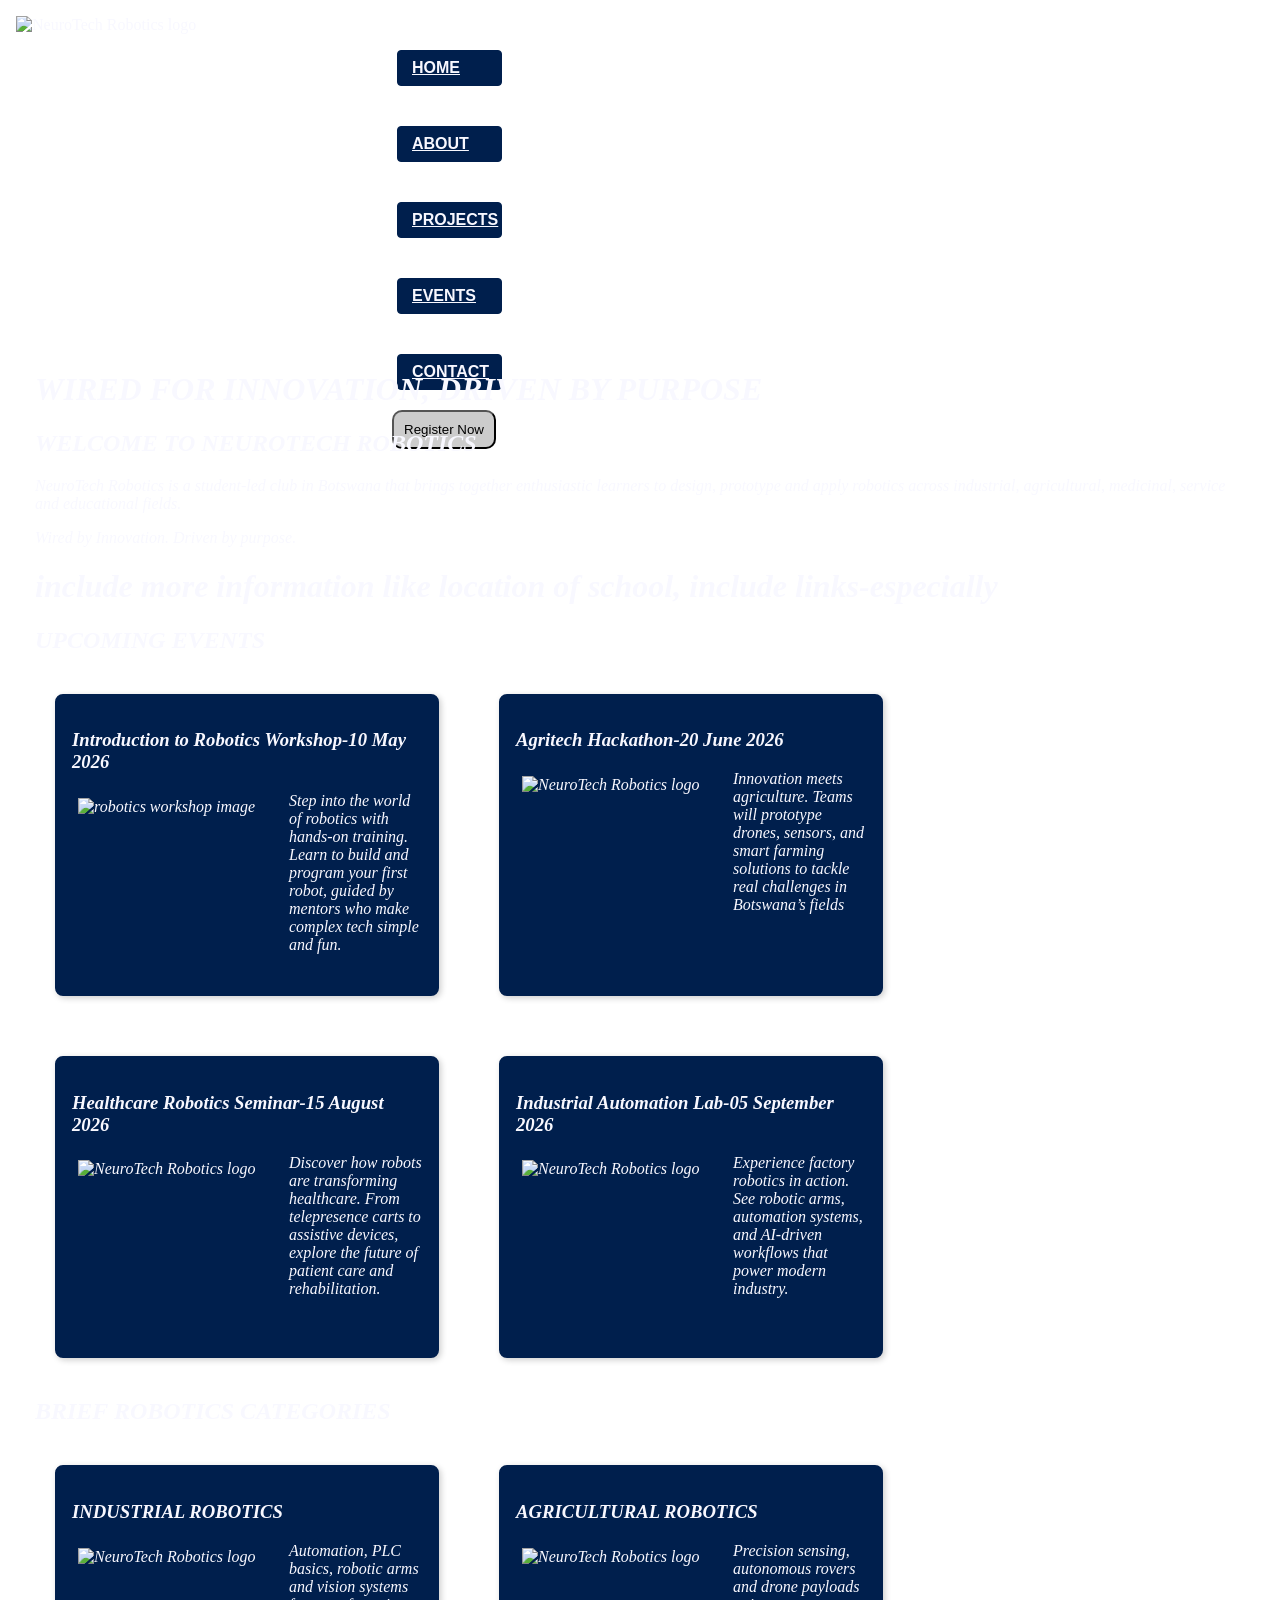
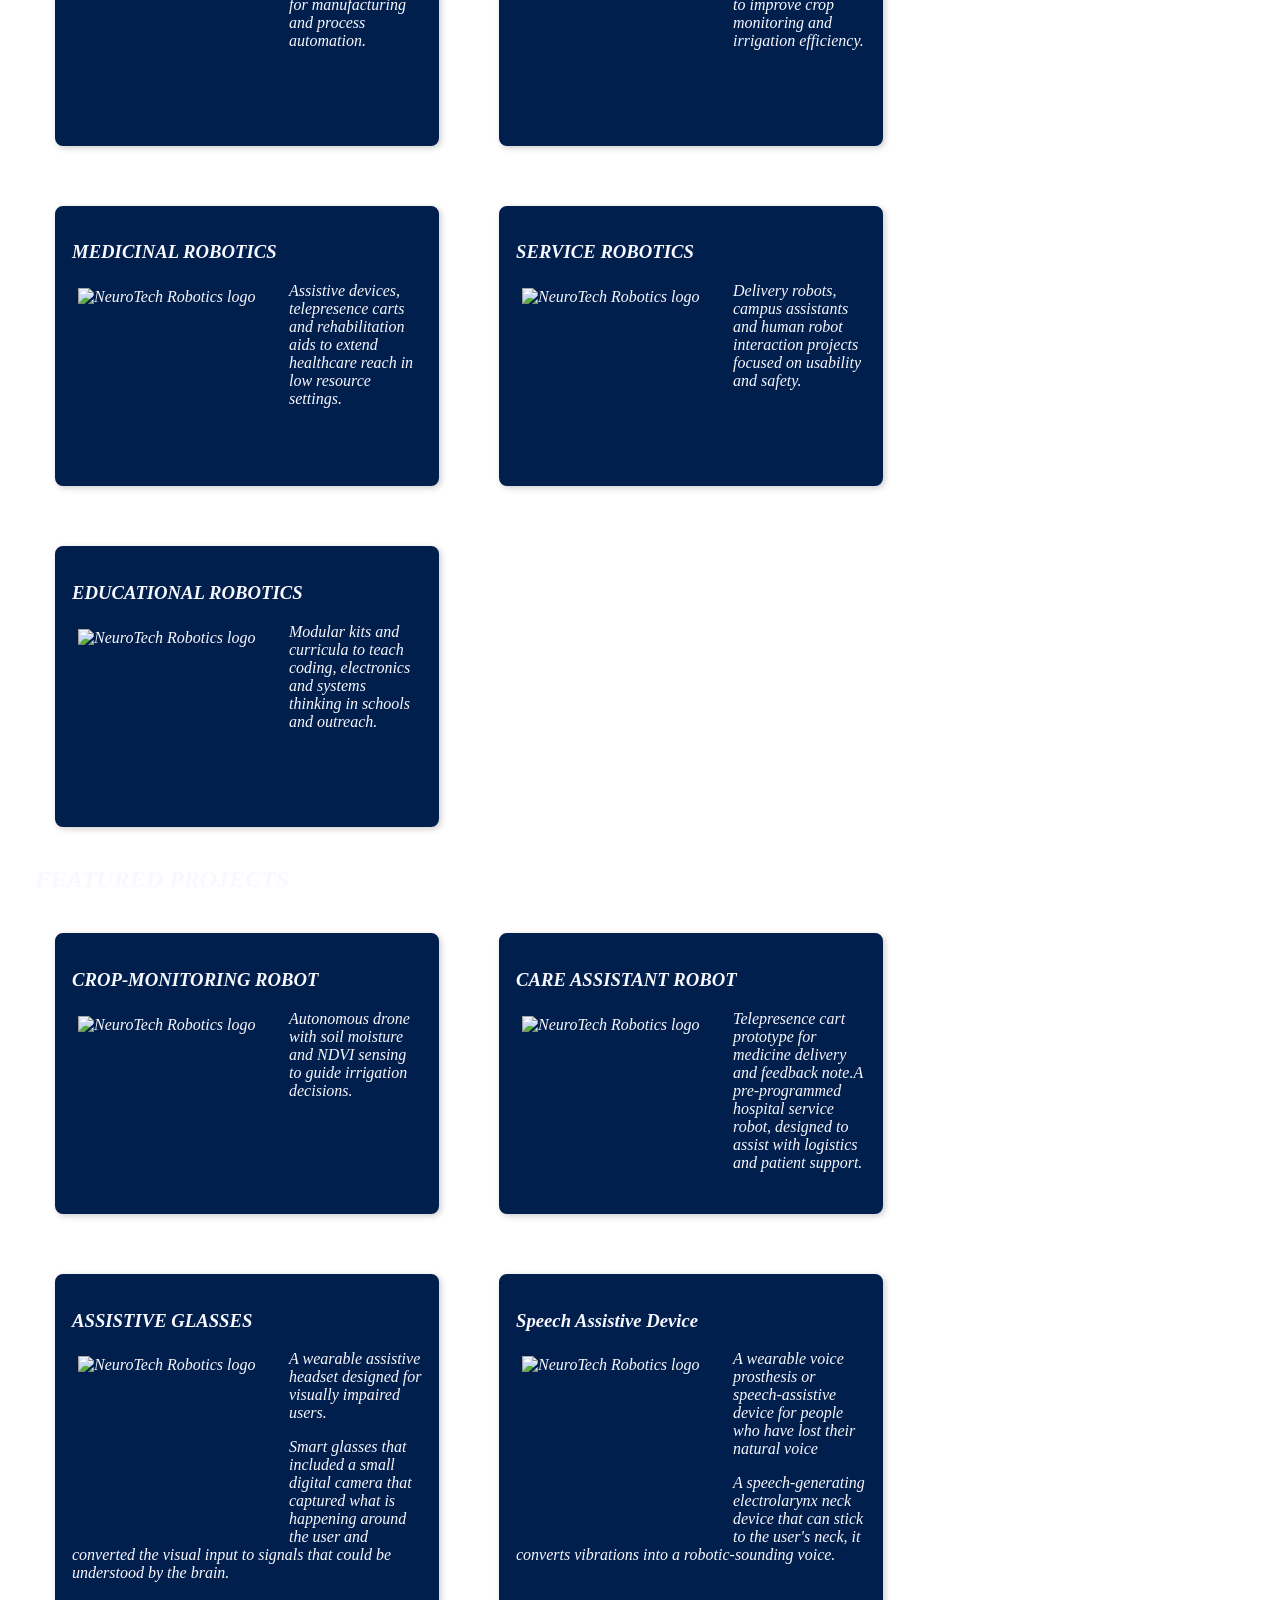
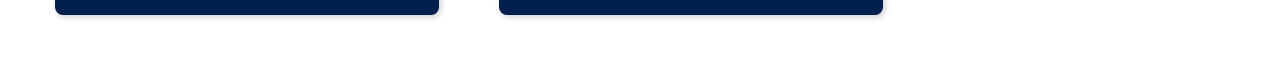
==== index.html @ c014ca83 "Update index.html" ====
<!doctype html>
<html lang="en">
<head>
  <meta charset="utf-8" />
  <meta name="viewport" content="width=device-width,initial-scale=1.0" />
  <title>NeuroTech Robotics — Home Page</title>
<style>




body{
background-image:url(4142199.jpg)  ;
margin:10px;
}
main{
padding:25px;
color:  #f8f8ff;
}
.img-in{
padding:5px;
margin:1px;
width:205px;
height:175px;
float:left;
}
.img-in1{
padding:5px;
margin:1px;
width:355px;
height:295px;
float:left;
}

.event-box {
  border: 2px solid #001f4d;       
  padding: 15px;               
  margin: 20px;                
  background-color:#001f4d;    
  border-radius: 8px;           
  box-shadow: 2px 2px 6px rgba(0,0,0,0.2); 
  width: 350px;  
color: #f8f8ff;  
             
}

 .container{
 display: flex;        
 gap: 20px;              
 flex-wrap: wrap;
color: #f8f8ff;       
}

.nav-container{
 flex: 0 0 auto;         
 width: auto;            
 padding: 6px 12px;      
 border: 1px solid #333;
 border-radius: 4px;
 background-color: #001f4d;
 box-shadow: 1px 1px 4px rgba(0,0,0,0.2);
 gap:12px;
color: #f8f8ff;
}
.nav-link{
color:  #f8f8ff;
}
.navigation-box{
  display:inline-block;
  border: 1px solid #333;       
  padding:8px 14px;               
  margin: 20px;                
  background-color: #001f4d;    
  border-radius: 4px;           
  color: #f8f8ff;
  width: 75px;
  border:1px solid #001f4d;
  border-radius:4px;
text-transform:uppercase;
font-weight:bold;
font-family:arial;

}
.navigation-box:hover{
background:#353640

}

.header-container{
height:315px;
justify-content:space-between;
align-items:flex-start;
background-color:none ;
color:#f8f8ff;
width:310px;
}
.register-btn{
text-item:right;
background-color:#ccc;
margin-left:15px;
border-radius:10px;
padding:10px;
witdth:90px;
}

</style>

</head>
<body>
  
<header>
 <div class="header-container">

<img class="img-in1" src="C:\Users\WINDOWS 11 PRO\OneDrive\Documents\assignment\BCO.03f7e8b6-4741-4c21-8ac9-8d787a278490.png" alt="NeuroTech Robotics logo"/>


    <nav class="navbar navbar-expand-lg navbar-dark bg-dark">
        <div class="container">
                <span class="navbar-toggler-icon"></span>
            </button>
            <div class="collapse navbar-collapse" id="navbarNav">
             <nav class="navigation-box">
                   
                        <a class="nav-link" href="index.html">Home</a>
             </nav><nav class="navigation-box">
                
                       <a class="nav-link" href="aboutUs.html">About</a>
             </nav><nav class="navigation-box">
                    
                        <a class="nav-link" href="projects.html">Projects</a>
                    
             </nav><nav class="navigation-box">
		
                        <a class="nav-link" href="events.html">Events</a>
             </nav><nav class="navigation-box">
<a class="nav-link" href="contact.html">Contact</a>
</nav>
                   
			
                        
                    <button class="register-btn" id="openRegister">Register Now</button>
                
            </div>
        </div>
</div>
    </nav>

</header>
    
       
   

  <main>

 
<h1><i>WIRED FOR INNOVATION, DRIVEN BY PURPOSE<i></h1>
      <h2>WELCOME TO NEUROTECH ROBOTICS</h2>
      <p>NeuroTech Robotics is a student‑led club in Botswana that brings together enthusiastic learners to design, prototype and apply robotics across industrial, agricultural, medicinal, service and educational fields.</p>
      <div class="tagline">Wired by Innovation. Driven by purpose.<h1>include more information like location of school, include links-especially</h1></div>

    </section>
<section>
<h2>UPCOMING EVENTS</h2>
<article class="container">
<article class="event-box">
        <h3>Introduction to Robotics Workshop-10 May 2026</h3>
<img class="img-in" src="C:\Users\WINDOWS 11 PRO\OneDrive\Documents\assignment\hands on.png" alt="robotics workshop image"style="float:left;">
    
        <p>Step into the world of robotics with hands‑on training. Learn to build and program your first robot, guided by mentors who make complex tech simple and fun.</p>
    
      </article>

<article class="event-box">
        <h3>Agritech Hackathon-20 June 2026</h3>

<img class="img-in" src="C:\Users\WINDOWS 11 PRO\OneDrive\Documents\assignment\download.webp" alt="NeuroTech Robotics logo"style="float:left;">

        <p>Innovation meets agriculture. Teams will prototype drones, sensors, and smart farming solutions to tackle real challenges in Botswana’s fields
</p>
      </article>

<article class="event-box">
<h3>Healthcare Robotics Seminar-15 August 2026</h3>

<img class="img-in" src="C:\Users\WINDOWS 11 PRO\OneDrive\Documents\assignment\download (1).webp" alt="NeuroTech Robotics logo"style="float:left;">
       
               <p>Discover how robots are transforming healthcare. From telepresence carts to assistive devices, explore the future of patient care and rehabilitation.
</p>
      </article>

      <article class="event-box">
        <h3>Industrial Automation Lab-05 September 2026</h3>

<img class="img-in" src="C:\Users\WINDOWS 11 PRO\OneDrive\Documents\assignment\industrial.webp" alt="NeuroTech Robotics logo"style="float:left;">

        <p>Experience factory robotics in action. See robotic arms, automation systems, and AI‑driven workflows that power modern industry.

</p>
      </article>
</article>
    </div>

</section>


<section>


<h2>BRIEF ROBOTICS CATEGORIES</h2>
<div class="container">
<div class="event-box">
<h3>INDUSTRIAL ROBOTICS</h3>
<img class="img-in" src="C:\Users\WINDOWS 11 PRO\OneDrive\Documents\assignment\industrial2.webp" alt="NeuroTech Robotics logo"style="float:left;">

<p>Automation, PLC basics, robotic arms and vision systems for manufacturing and process automation.</p>
</div>

<div class="event-box">
<h3>AGRICULTURAL ROBOTICS</h3>
<img class="img-in" src="C:\Users\WINDOWS 11 PRO\OneDrive\Documents\assignment\agric.webp" alt="NeuroTech Robotics logo"style="float:left;">

<p>Precision sensing, autonomous rovers and drone payloads to improve crop monitoring and irrigation efficiency.</p>
</div>

<div class="event-box">
<h3>MEDICINAL ROBOTICS</h3>
<img class="img-in" src="C:\Users\WINDOWS 11 PRO\OneDrive\Documents\assignment\medicinal.webp" alt="NeuroTech Robotics logo"/>

<p>Assistive devices, telepresence carts and rehabilitation aids to extend healthcare reach in low resource settings.</p>
</div>

<div class="event-box">
<h3>SERVICE ROBOTICS</h3>
<img class="img-in" src="C:\Users\WINDOWS 11 PRO\OneDrive\Documents\assignment\R.jpg" alt="NeuroTech Robotics logo"/>

<p>Delivery robots, campus assistants and human robot interaction projects focused on usability and safety.</p>
</div>

<div class="event-box">
<h3>EDUCATIONAL ROBOTICS</h3>
<img class="img-in" src="C:\Users\WINDOWS 11 PRO\OneDrive\Documents\assignment\education.webp" alt="NeuroTech Robotics logo"/>

<p>Modular kits and curricula to teach coding, electronics and systems thinking in schools and outreach.</p>
</div>
</div>
</section>

<section>
<h2>FEATURED PROJECTS</h2>
<div class="container">

<div class="event-box">
<h3>CROP-MONITORING ROBOT</h3>
<img class="img-in" src="C:\Users\WINDOWS 11 PRO\OneDrive\Documents\assignment\OIP.webp" alt="NeuroTech Robotics logo"/>

<p>Autonomous drone with soil moisture and NDVI sensing to guide irrigation decisions.</p>

</div>


<div class="event-box">
<h3>CARE ASSISTANT ROBOT</h3>
<img class="img-in" src="C:\Users\WINDOWS 11 PRO\OneDrive\Documents\assignment\health.png" alt="NeuroTech Robotics logo"/>

<p>Telepresence cart prototype for medicine delivery and feedback note.A pre-programmed hospital service robot, designed to assist with logistics and patient support. </p>

</div>


<div class="event-box">
<h3>ASSISTIVE GLASSES</h3>
<img class="img-in" src="C:\Users\WINDOWS 11 PRO\OneDrive\Documents\assignment\Screenshot 2026-04-17 170017.png" alt="NeuroTech Robotics logo"/>

<p>A wearable assistive headset designed for visually impaired users.</p>

<p>Smart glasses that included a small digital camera that captured what is happening around the user and converted the visual input to signals that could be understood by the brain. </p>
</div>


<div class="event-box">
<h3>Speech Assistive Device</h3>
<img class="img-in" src="C:\Users\WINDOWS 11 PRO\OneDrive\Documents\assignment\Screenshot 2026-04-17 170007.png" alt="NeuroTech Robotics logo"/>

<p> A wearable voice prosthesis or speech‑assistive device for people who have lost their natural voice</p>

<p>A speech-generating electrolarynx neck device that can stick to the user's neck, it converts vibrations into a robotic-sounding voice.</p>
</div>
</div>


</section>


</body>
</html>
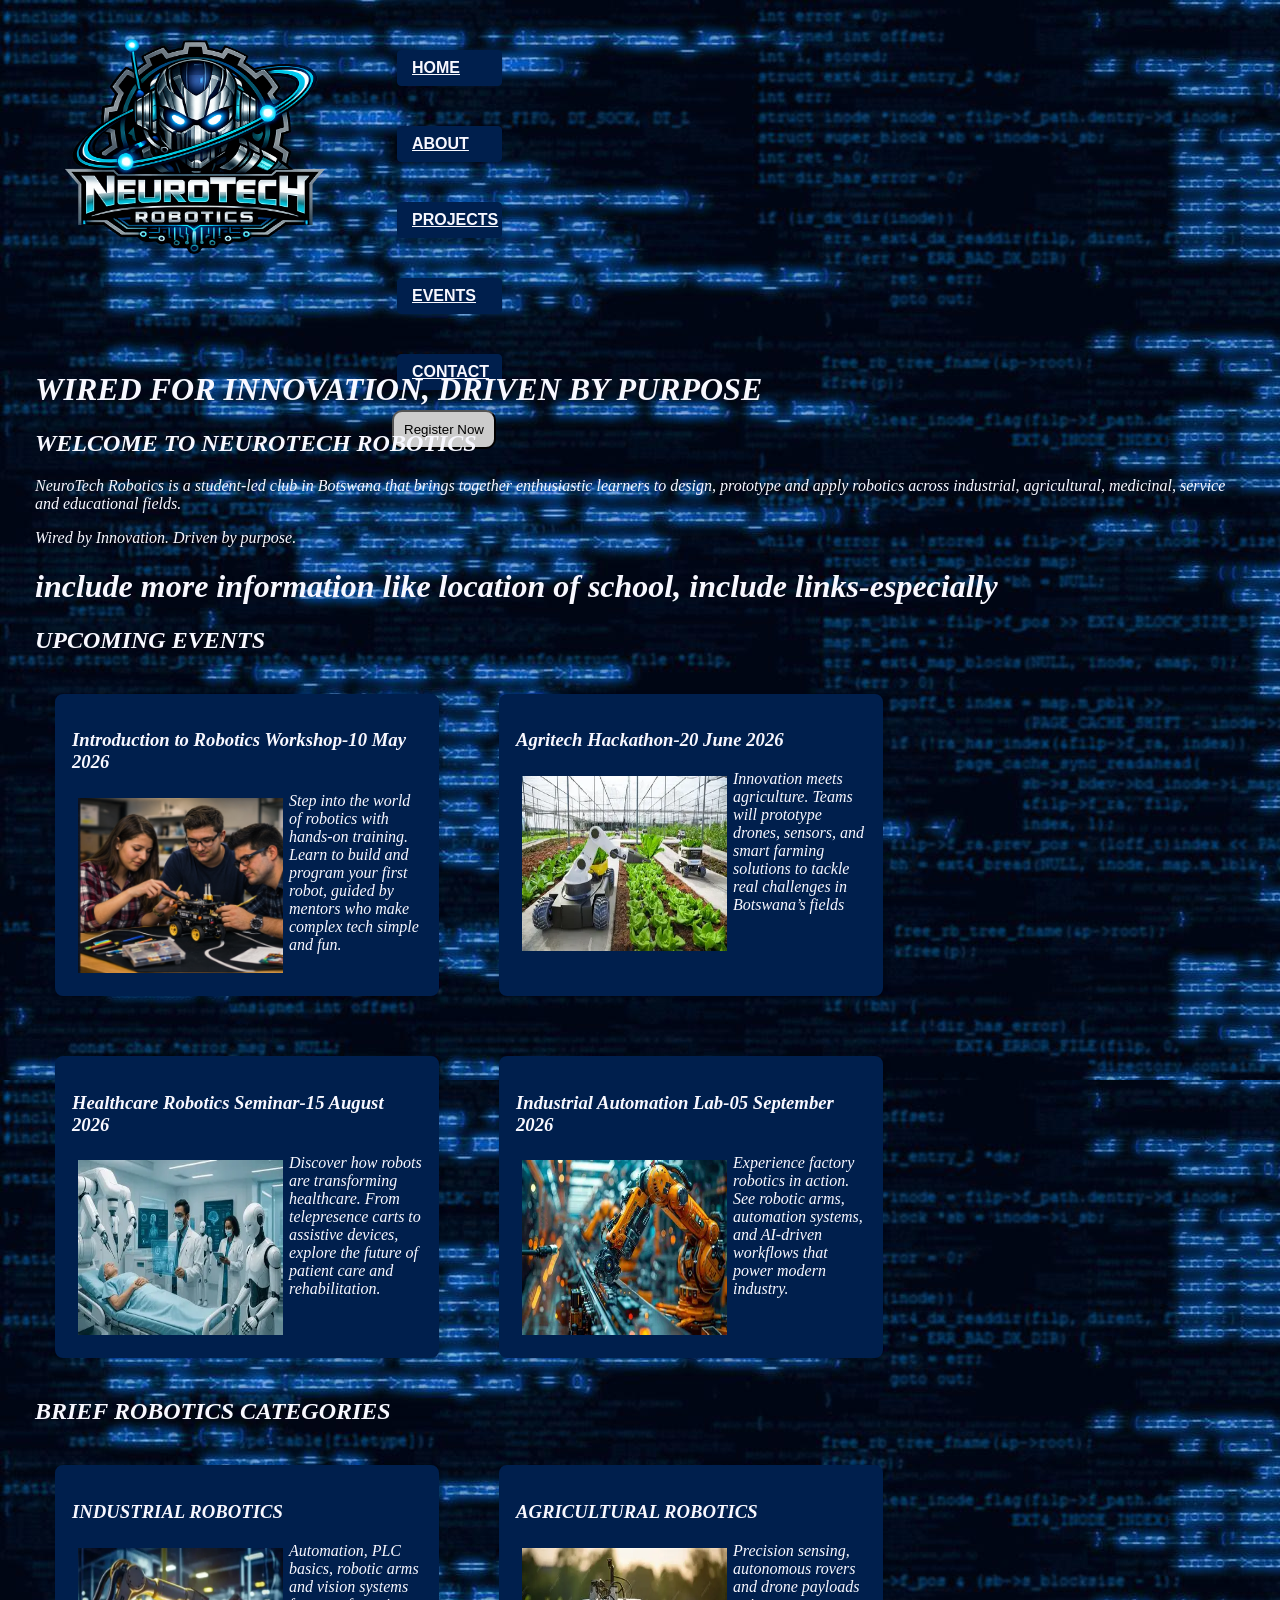
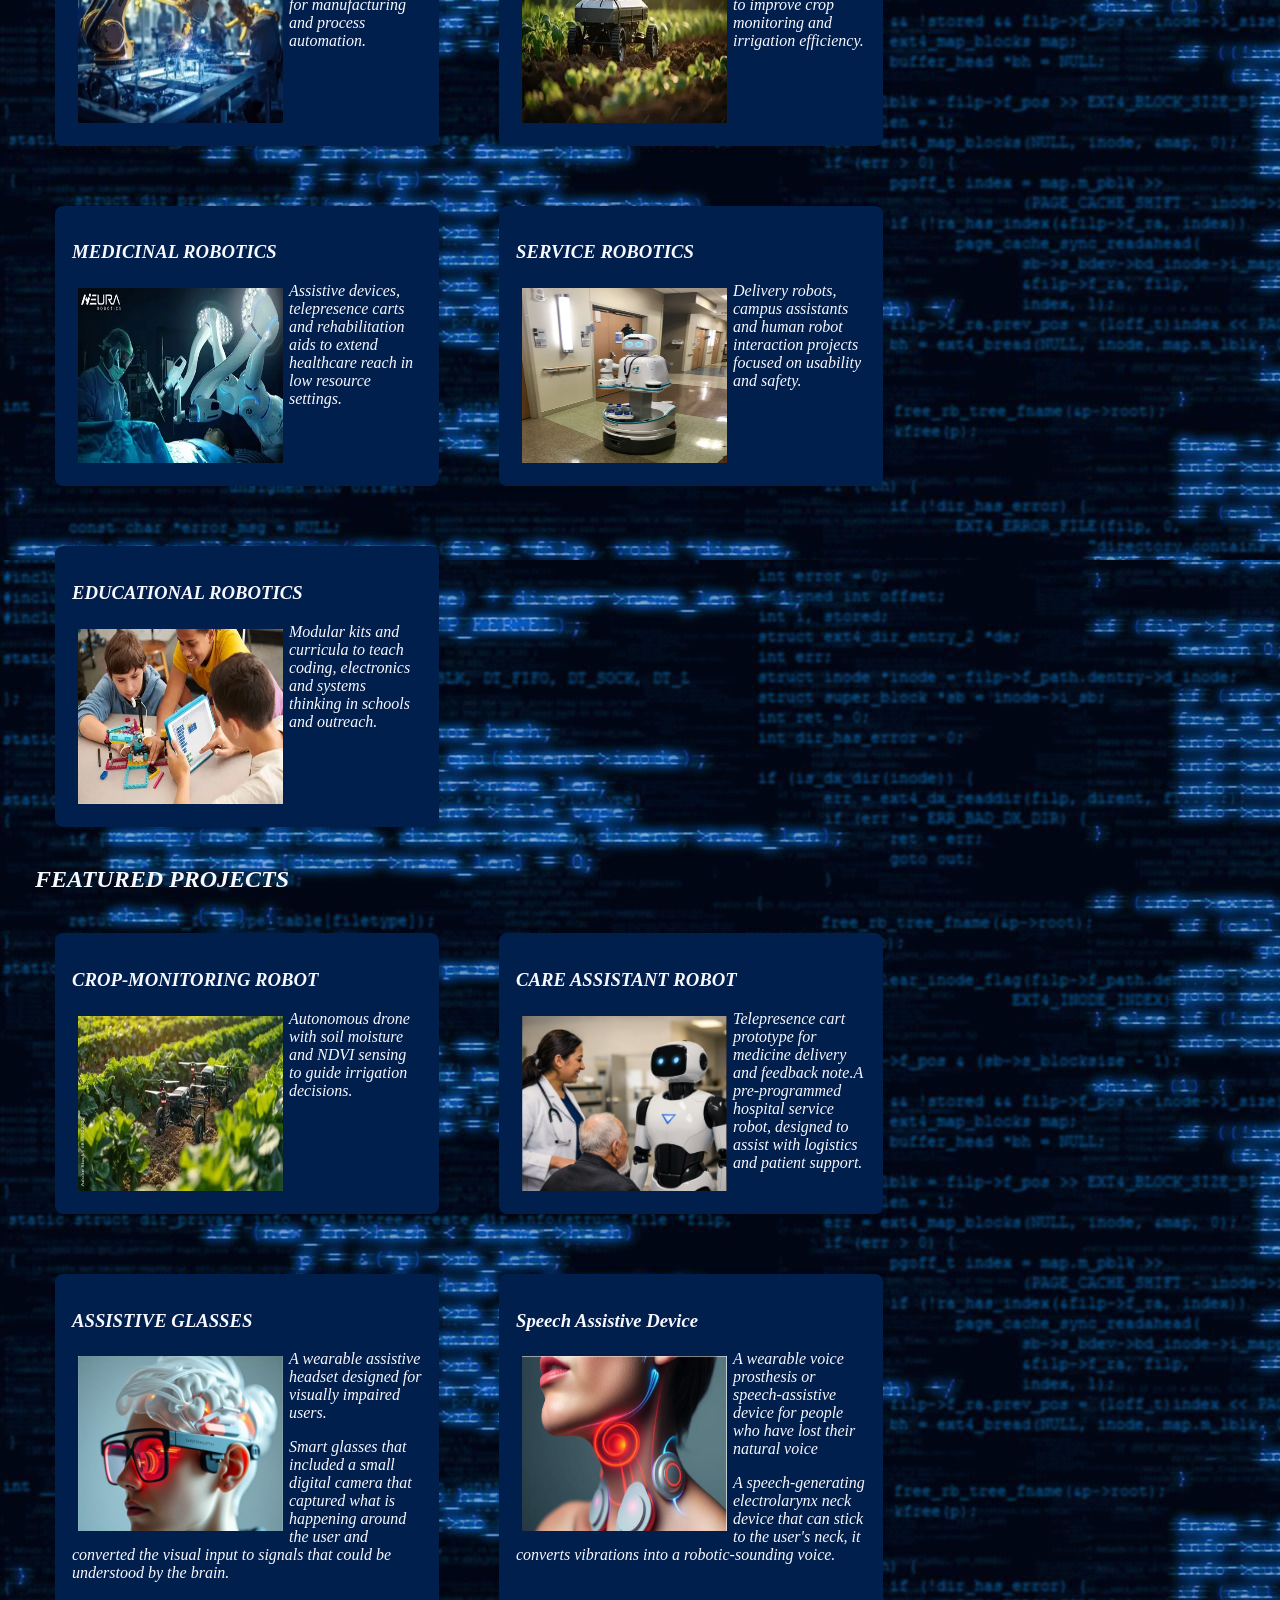
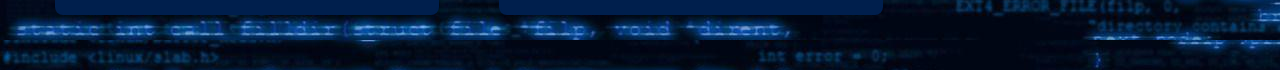
==== commit 7c6845cd: "Update index.html" ====
--- a/index.html
+++ b/index.html
@@ -111,7 +111,7 @@
 <header>
  <div class="header-container">
 
-<img class="img-in1" src="C:\Users\WINDOWS 11 PRO\OneDrive\Documents\assignment\BCO.03f7e8b6-4741-4c21-8ac9-8d787a278490.png" alt="NeuroTech Robotics logo"/>
+<img class="img-in1" src="BCO.03f7e8b6-4741-4c21-8ac9-8d787a278490.png" alt="NeuroTech Robotics logo"/>
 
 
     <nav class="navbar navbar-expand-lg navbar-dark bg-dark">
@@ -164,7 +164,7 @@
 <article class="container">
 <article class="event-box">
         <h3>Introduction to Robotics Workshop-10 May 2026</h3>
-<img class="img-in" src="C:\Users\WINDOWS 11 PRO\OneDrive\Documents\assignment\hands on.png" alt="robotics workshop image"style="float:left;">
+<img class="img-in" src="hands on.png" alt="robotics workshop image"style="float:left;">
     
         <p>Step into the world of robotics with hands‑on training. Learn to build and program your first robot, guided by mentors who make complex tech simple and fun.</p>
     
@@ -173,7 +173,7 @@
 <article class="event-box">
         <h3>Agritech Hackathon-20 June 2026</h3>
 
-<img class="img-in" src="C:\Users\WINDOWS 11 PRO\OneDrive\Documents\assignment\download.webp" alt="NeuroTech Robotics logo"style="float:left;">
+<img class="img-in" src="download.webp" alt="NeuroTech Robotics logo"style="float:left;">
 
         <p>Innovation meets agriculture. Teams will prototype drones, sensors, and smart farming solutions to tackle real challenges in Botswana’s fields
 </p>
@@ -182,7 +182,7 @@
 <article class="event-box">
 <h3>Healthcare Robotics Seminar-15 August 2026</h3>
 
-<img class="img-in" src="C:\Users\WINDOWS 11 PRO\OneDrive\Documents\assignment\download (1).webp" alt="NeuroTech Robotics logo"style="float:left;">
+<img class="img-in" src="download (1).webp" alt="Healthcare Robotics Seminar logo"style="float:left;">
        
                <p>Discover how robots are transforming healthcare. From telepresence carts to assistive devices, explore the future of patient care and rehabilitation.
 </p>
@@ -191,7 +191,7 @@
       <article class="event-box">
         <h3>Industrial Automation Lab-05 September 2026</h3>
 
-<img class="img-in" src="C:\Users\WINDOWS 11 PRO\OneDrive\Documents\assignment\industrial.webp" alt="NeuroTech Robotics logo"style="float:left;">
+<img class="img-in" src="industrial.webp" alt=">Industrial Automation Lab logo"style="float:left;">
 
         <p>Experience factory robotics in action. See robotic arms, automation systems, and AI‑driven workflows that power modern industry.
 
@@ -210,35 +210,35 @@
 <div class="container">
 <div class="event-box">
 <h3>INDUSTRIAL ROBOTICS</h3>
-<img class="img-in" src="C:\Users\WINDOWS 11 PRO\OneDrive\Documents\assignment\industrial2.webp" alt="NeuroTech Robotics logo"style="float:left;">
+<img class="img-in" src="industrial2.webp" alt="Industrial Robotics logo"style="float:left;">
 
 <p>Automation, PLC basics, robotic arms and vision systems for manufacturing and process automation.</p>
 </div>
 
 <div class="event-box">
 <h3>AGRICULTURAL ROBOTICS</h3>
-<img class="img-in" src="C:\Users\WINDOWS 11 PRO\OneDrive\Documents\assignment\agric.webp" alt="NeuroTech Robotics logo"style="float:left;">
+<img class="img-in" src="agric.webp" alt="Agricultural Robotics logo"style="float:left;">
 
 <p>Precision sensing, autonomous rovers and drone payloads to improve crop monitoring and irrigation efficiency.</p>
 </div>
 
 <div class="event-box">
 <h3>MEDICINAL ROBOTICS</h3>
-<img class="img-in" src="C:\Users\WINDOWS 11 PRO\OneDrive\Documents\assignment\medicinal.webp" alt="NeuroTech Robotics logo"/>
+<img class="img-in" src="medicinal.webp" alt="MEDICINAL Robotics logo"/>
 
 <p>Assistive devices, telepresence carts and rehabilitation aids to extend healthcare reach in low resource settings.</p>
 </div>
 
 <div class="event-box">
 <h3>SERVICE ROBOTICS</h3>
-<img class="img-in" src="C:\Users\WINDOWS 11 PRO\OneDrive\Documents\assignment\R.jpg" alt="NeuroTech Robotics logo"/>
+<img class="img-in" src="R.jpg" alt="Service Robotics logo"/>
 
 <p>Delivery robots, campus assistants and human robot interaction projects focused on usability and safety.</p>
 </div>
 
 <div class="event-box">
 <h3>EDUCATIONAL ROBOTICS</h3>
-<img class="img-in" src="C:\Users\WINDOWS 11 PRO\OneDrive\Documents\assignment\education.webp" alt="NeuroTech Robotics logo"/>
+<img class="img-in" src="education.webp" alt="EDUCATIONAL Robotics logo"/>
 
 <p>Modular kits and curricula to teach coding, electronics and systems thinking in schools and outreach.</p>
 </div>
@@ -251,7 +251,7 @@
 
 <div class="event-box">
 <h3>CROP-MONITORING ROBOT</h3>
-<img class="img-in" src="C:\Users\WINDOWS 11 PRO\OneDrive\Documents\assignment\OIP.webp" alt="NeuroTech Robotics logo"/>
+<img class="img-in" src="OIP.webp" alt="CROP-MONITORING Robot logo"/>
 
 <p>Autonomous drone with soil moisture and NDVI sensing to guide irrigation decisions.</p>
 
@@ -260,7 +260,7 @@
 
 <div class="event-box">
 <h3>CARE ASSISTANT ROBOT</h3>
-<img class="img-in" src="C:\Users\WINDOWS 11 PRO\OneDrive\Documents\assignment\health.png" alt="NeuroTech Robotics logo"/>
+<img class="img-in" src="health.png" alt="Care Assistant Robot logo"/>
 
 <p>Telepresence cart prototype for medicine delivery and feedback note.A pre-programmed hospital service robot, designed to assist with logistics and patient support. </p>
 
@@ -269,7 +269,7 @@
 
 <div class="event-box">
 <h3>ASSISTIVE GLASSES</h3>
-<img class="img-in" src="C:\Users\WINDOWS 11 PRO\OneDrive\Documents\assignment\Screenshot 2026-04-17 170017.png" alt="NeuroTech Robotics logo"/>
+<img class="img-in" src="Screenshot 2026-04-17 170017.png" alt="Assistive Robot logo"/>
 
 <p>A wearable assistive headset designed for visually impaired users.</p>
 
@@ -279,7 +279,7 @@
 
 <div class="event-box">
 <h3>Speech Assistive Device</h3>
-<img class="img-in" src="C:\Users\WINDOWS 11 PRO\OneDrive\Documents\assignment\Screenshot 2026-04-17 170007.png" alt="NeuroTech Robotics logo"/>
+<img class="img-in" src="Screenshot 2026-04-17 170007.png" alt="Assistive Robot logo"/>
 
 <p> A wearable voice prosthesis or speech‑assistive device for people who have lost their natural voice</p>
 
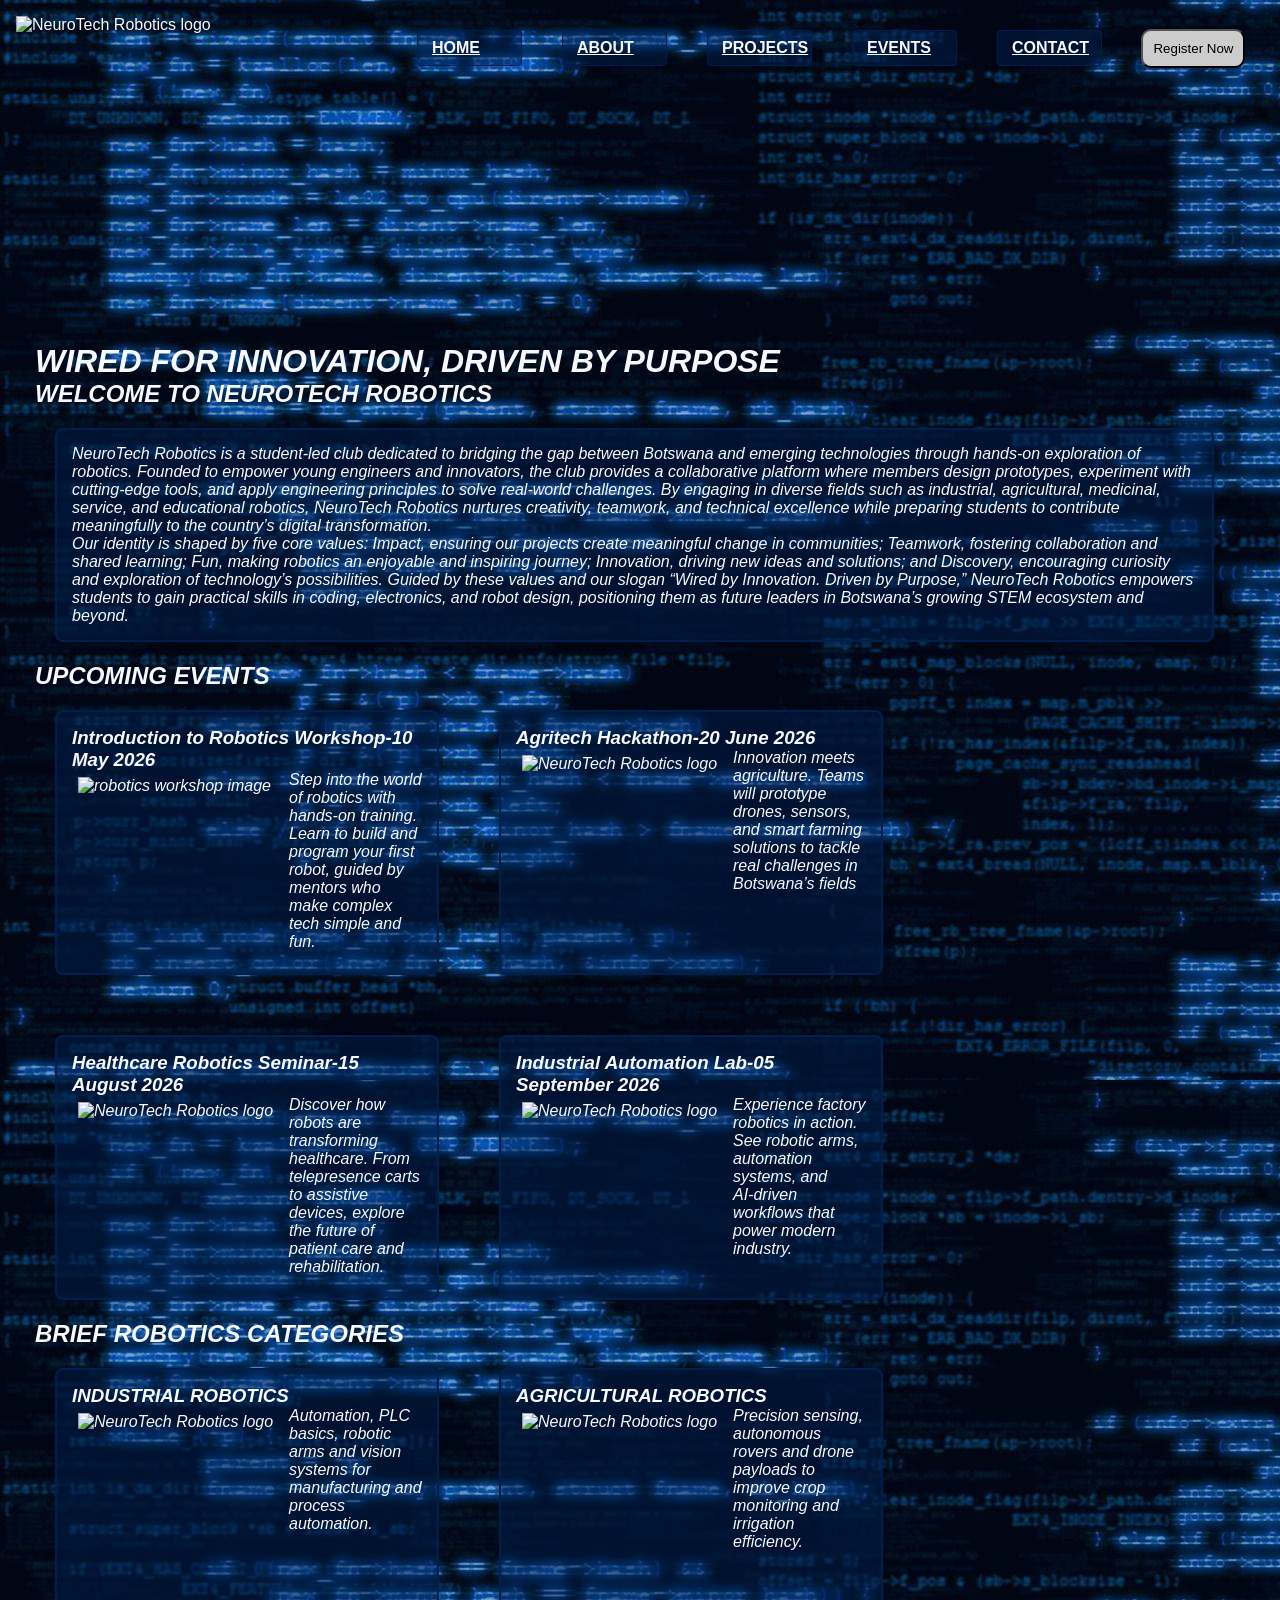
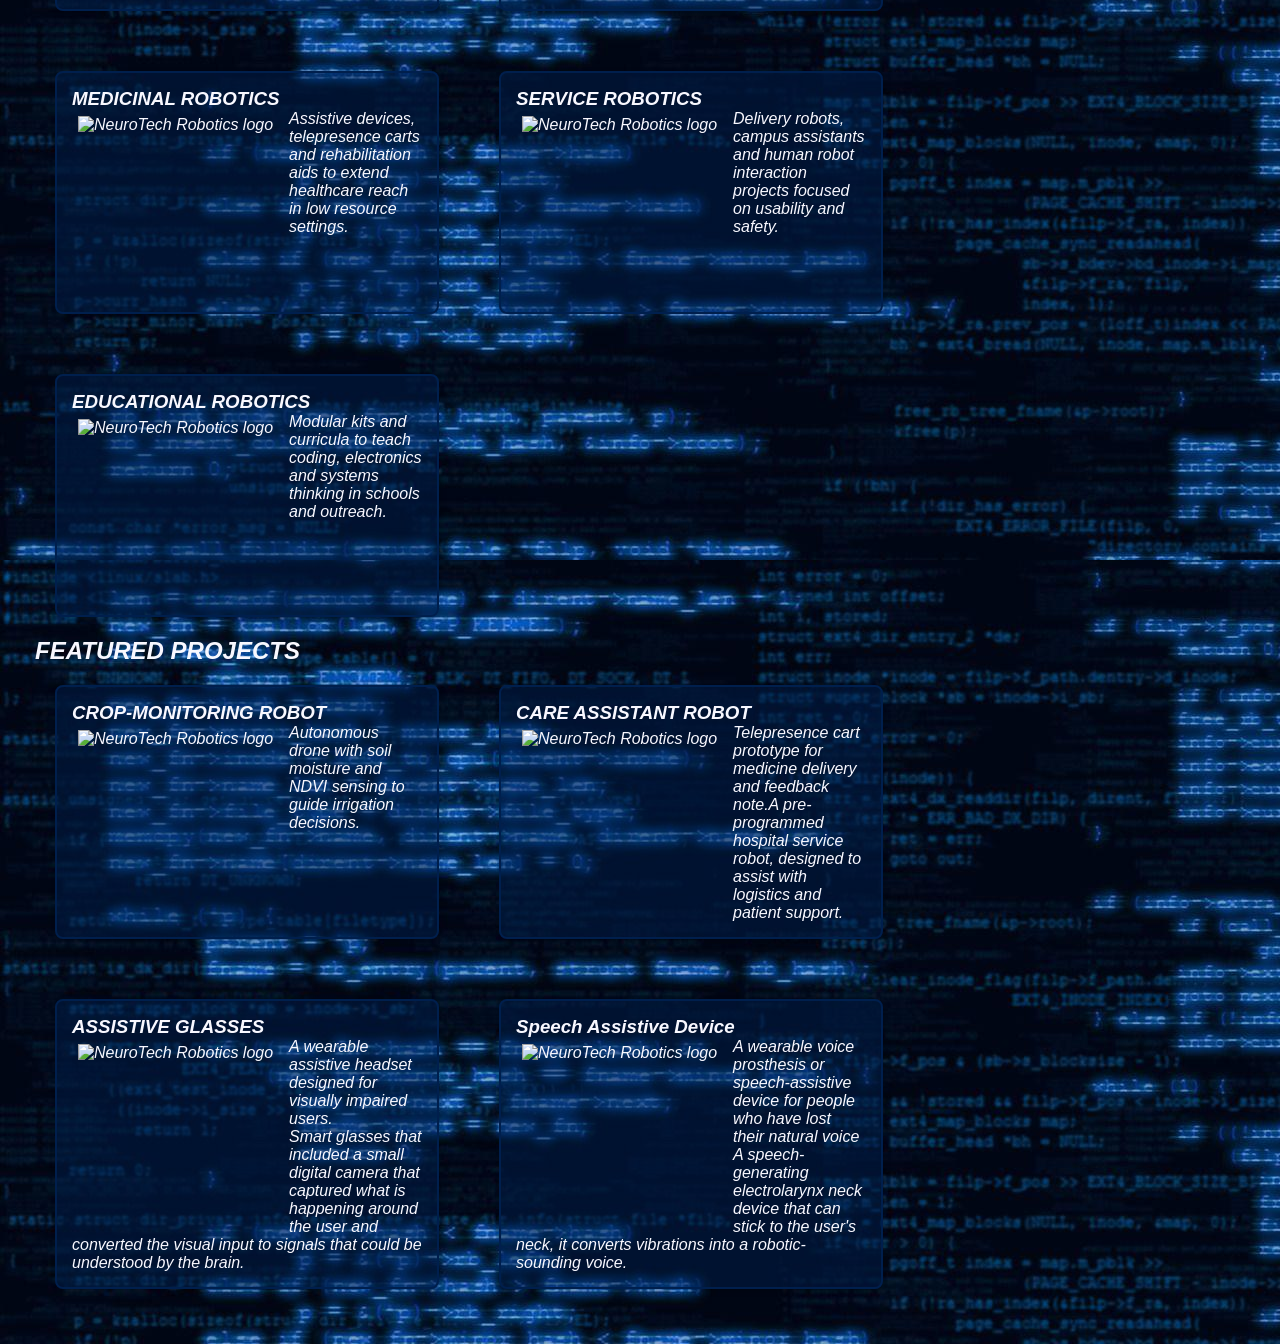
==== commit 69e6978d: "Update index.html" ====
--- a/index.html
+++ b/index.html
@@ -4,114 +4,14 @@
   <meta charset="utf-8" />
   <meta name="viewport" content="width=device-width,initial-scale=1.0" />
   <title>NeuroTech Robotics — Home Page</title>
-<style>
-
-
-
-
-body{
-background-image:url(4142199.jpg)  ;
-margin:10px;
-}
-main{
-padding:25px;
-color:  #f8f8ff;
-}
-.img-in{
-padding:5px;
-margin:1px;
-width:205px;
-height:175px;
-float:left;
-}
-.img-in1{
-padding:5px;
-margin:1px;
-width:355px;
-height:295px;
-float:left;
-}
-
-.event-box {
-  border: 2px solid #001f4d;       
-  padding: 15px;               
-  margin: 20px;                
-  background-color:#001f4d;    
-  border-radius: 8px;           
-  box-shadow: 2px 2px 6px rgba(0,0,0,0.2); 
-  width: 350px;  
-color: #f8f8ff;  
-             
-}
-
- .container{
- display: flex;        
- gap: 20px;              
- flex-wrap: wrap;
-color: #f8f8ff;       
-}
-
-.nav-container{
- flex: 0 0 auto;         
- width: auto;            
- padding: 6px 12px;      
- border: 1px solid #333;
- border-radius: 4px;
- background-color: #001f4d;
- box-shadow: 1px 1px 4px rgba(0,0,0,0.2);
- gap:12px;
-color: #f8f8ff;
-}
-.nav-link{
-color:  #f8f8ff;
-}
-.navigation-box{
-  display:inline-block;
-  border: 1px solid #333;       
-  padding:8px 14px;               
-  margin: 20px;                
-  background-color: #001f4d;    
-  border-radius: 4px;           
-  color: #f8f8ff;
-  width: 75px;
-  border:1px solid #001f4d;
-  border-radius:4px;
-text-transform:uppercase;
-font-weight:bold;
-font-family:arial;
-
-}
-.navigation-box:hover{
-background:#353640
-
-}
-
-.header-container{
-height:315px;
-justify-content:space-between;
-align-items:flex-start;
-background-color:none ;
-color:#f8f8ff;
-width:310px;
-}
-.register-btn{
-text-item:right;
-background-color:#ccc;
-margin-left:15px;
-border-radius:10px;
-padding:10px;
-witdth:90px;
-}
-
-</style>
-
+<link rel="stylesheet" href="style.css"/>
 </head>
 <body>
   
 <header>
  <div class="header-container">
 
-<img class="img-in1" src="BCO.03f7e8b6-4741-4c21-8ac9-8d787a278490.png" alt="NeuroTech Robotics logo"/>
+<img class="img-in1" src="C:\Users\WINDOWS 11 PRO\OneDrive\Documents\assignment\BCO.03f7e8b6-4741-4c21-8ac9-8d787a278490.png" alt="NeuroTech Robotics logo"/>
 
 
     <nav class="navbar navbar-expand-lg navbar-dark bg-dark">
@@ -155,16 +55,18 @@
  
 <h1><i>WIRED FOR INNOVATION, DRIVEN BY PURPOSE<i></h1>
       <h2>WELCOME TO NEUROTECH ROBOTICS</h2>
-      <p>NeuroTech Robotics is a student‑led club in Botswana that brings together enthusiastic learners to design, prototype and apply robotics across industrial, agricultural, medicinal, service and educational fields.</p>
-      <div class="tagline">Wired by Innovation. Driven by purpose.<h1>include more information like location of school, include links-especially</h1></div>
+<div class="event-box1">
 
-    </section>
+      <p>NeuroTech Robotics is a student‑led club dedicated to bridging the gap between Botswana and emerging technologies through hands‑on exploration of robotics. Founded to empower young engineers and innovators, the club provides a collaborative platform where members design prototypes, experiment with cutting‑edge tools, and apply engineering principles to solve real‑world challenges. By engaging in diverse fields such as industrial, agricultural, medicinal, service, and educational robotics, NeuroTech Robotics nurtures creativity, teamwork, and technical excellence while preparing students to contribute meaningfully to the country’s digital transformation.</p>
+
+</p>Our identity is shaped by five core values: Impact, ensuring our projects create meaningful change in communities; Teamwork, fostering collaboration and shared learning; Fun, making robotics an enjoyable and inspiring journey; Innovation, driving new ideas and solutions; and Discovery, encouraging curiosity and exploration of technology’s possibilities. Guided by these values and our slogan “Wired by Innovation. Driven by Purpose,” NeuroTech Robotics empowers students to gain practical skills in coding, electronics, and robot design, positioning them as future leaders in Botswana’s growing STEM ecosystem and beyond.</p>
+         </div>
 <section>
 <h2>UPCOMING EVENTS</h2>
 <article class="container">
 <article class="event-box">
         <h3>Introduction to Robotics Workshop-10 May 2026</h3>
-<img class="img-in" src="hands on.png" alt="robotics workshop image"style="float:left;">
+<img class="img-in" src="C:\Users\WINDOWS 11 PRO\OneDrive\Documents\assignment\hands on.png" alt="robotics workshop image"style="float:left;">
     
         <p>Step into the world of robotics with hands‑on training. Learn to build and program your first robot, guided by mentors who make complex tech simple and fun.</p>
     
@@ -173,7 +75,7 @@
 <article class="event-box">
         <h3>Agritech Hackathon-20 June 2026</h3>
 
-<img class="img-in" src="download.webp" alt="NeuroTech Robotics logo"style="float:left;">
+<img class="img-in" src="C:\Users\WINDOWS 11 PRO\OneDrive\Documents\assignment\download.webp" alt="NeuroTech Robotics logo"style="float:left;">
 
         <p>Innovation meets agriculture. Teams will prototype drones, sensors, and smart farming solutions to tackle real challenges in Botswana’s fields
 </p>
@@ -182,7 +84,7 @@
 <article class="event-box">
 <h3>Healthcare Robotics Seminar-15 August 2026</h3>
 
-<img class="img-in" src="download (1).webp" alt="Healthcare Robotics Seminar logo"style="float:left;">
+<img class="img-in" src="C:\Users\WINDOWS 11 PRO\OneDrive\Documents\assignment\download (1).webp" alt="NeuroTech Robotics logo"style="float:left;">
        
                <p>Discover how robots are transforming healthcare. From telepresence carts to assistive devices, explore the future of patient care and rehabilitation.
 </p>
@@ -191,7 +93,7 @@
       <article class="event-box">
         <h3>Industrial Automation Lab-05 September 2026</h3>
 
-<img class="img-in" src="industrial.webp" alt=">Industrial Automation Lab logo"style="float:left;">
+<img class="img-in" src="C:\Users\WINDOWS 11 PRO\OneDrive\Documents\assignment\industrial.webp" alt="NeuroTech Robotics logo"style="float:left;">
 
         <p>Experience factory robotics in action. See robotic arms, automation systems, and AI‑driven workflows that power modern industry.
 
@@ -210,35 +112,35 @@
 <div class="container">
 <div class="event-box">
 <h3>INDUSTRIAL ROBOTICS</h3>
-<img class="img-in" src="industrial2.webp" alt="Industrial Robotics logo"style="float:left;">
+<img class="img-in" src="C:\Users\WINDOWS 11 PRO\OneDrive\Documents\assignment\industrial2.webp" alt="NeuroTech Robotics logo"style="float:left;">
 
 <p>Automation, PLC basics, robotic arms and vision systems for manufacturing and process automation.</p>
 </div>
 
 <div class="event-box">
 <h3>AGRICULTURAL ROBOTICS</h3>
-<img class="img-in" src="agric.webp" alt="Agricultural Robotics logo"style="float:left;">
+<img class="img-in" src="C:\Users\WINDOWS 11 PRO\OneDrive\Documents\assignment\agric.webp" alt="NeuroTech Robotics logo"style="float:left;">
 
 <p>Precision sensing, autonomous rovers and drone payloads to improve crop monitoring and irrigation efficiency.</p>
 </div>
 
 <div class="event-box">
 <h3>MEDICINAL ROBOTICS</h3>
-<img class="img-in" src="medicinal.webp" alt="MEDICINAL Robotics logo"/>
+<img class="img-in" src="C:\Users\WINDOWS 11 PRO\OneDrive\Documents\assignment\medicinal.webp" alt="NeuroTech Robotics logo"/>
 
 <p>Assistive devices, telepresence carts and rehabilitation aids to extend healthcare reach in low resource settings.</p>
 </div>
 
 <div class="event-box">
 <h3>SERVICE ROBOTICS</h3>
-<img class="img-in" src="R.jpg" alt="Service Robotics logo"/>
+<img class="img-in" src="C:\Users\WINDOWS 11 PRO\OneDrive\Documents\assignment\R.jpg" alt="NeuroTech Robotics logo"/>
 
 <p>Delivery robots, campus assistants and human robot interaction projects focused on usability and safety.</p>
 </div>
 
 <div class="event-box">
 <h3>EDUCATIONAL ROBOTICS</h3>
-<img class="img-in" src="education.webp" alt="EDUCATIONAL Robotics logo"/>
+<img class="img-in" src="C:\Users\WINDOWS 11 PRO\OneDrive\Documents\assignment\education.webp" alt="NeuroTech Robotics logo"/>
 
 <p>Modular kits and curricula to teach coding, electronics and systems thinking in schools and outreach.</p>
 </div>
@@ -251,7 +153,7 @@
 
 <div class="event-box">
 <h3>CROP-MONITORING ROBOT</h3>
-<img class="img-in" src="OIP.webp" alt="CROP-MONITORING Robot logo"/>
+<img class="img-in" src="C:\Users\WINDOWS 11 PRO\OneDrive\Documents\assignment\OIP.webp" alt="NeuroTech Robotics logo"/>
 
 <p>Autonomous drone with soil moisture and NDVI sensing to guide irrigation decisions.</p>
 
@@ -260,7 +162,7 @@
 
 <div class="event-box">
 <h3>CARE ASSISTANT ROBOT</h3>
-<img class="img-in" src="health.png" alt="Care Assistant Robot logo"/>
+<img class="img-in" src="C:\Users\WINDOWS 11 PRO\OneDrive\Documents\assignment\health.png" alt="NeuroTech Robotics logo"/>
 
 <p>Telepresence cart prototype for medicine delivery and feedback note.A pre-programmed hospital service robot, designed to assist with logistics and patient support. </p>
 
@@ -269,7 +171,7 @@
 
 <div class="event-box">
 <h3>ASSISTIVE GLASSES</h3>
-<img class="img-in" src="Screenshot 2026-04-17 170017.png" alt="Assistive Robot logo"/>
+<img class="img-in" src="C:\Users\WINDOWS 11 PRO\OneDrive\Documents\assignment\Screenshot 2026-04-17 170017.png" alt="NeuroTech Robotics logo"/>
 
 <p>A wearable assistive headset designed for visually impaired users.</p>
 
@@ -279,7 +181,7 @@
 
 <div class="event-box">
 <h3>Speech Assistive Device</h3>
-<img class="img-in" src="Screenshot 2026-04-17 170007.png" alt="Assistive Robot logo"/>
+<img class="img-in" src="C:\Users\WINDOWS 11 PRO\OneDrive\Documents\assignment\Screenshot 2026-04-17 170007.png" alt="NeuroTech Robotics logo"/>
 
 <p> A wearable voice prosthesis or speech‑assistive device for people who have lost their natural voice</p>
 
--- a/style.css
+++ b/style.css
@@ -0,0 +1,116 @@
+
+body{
+background-image:url(4142199.jpg)  ;
+margin:10px;
+color:#f8f8ff;
+font-family:Aptos, Arial, sans-serif;
+}
+main{
+padding:25px;
+color:#f8f8ff;
+}
+h1, h2, h3, p {
+  margin: 0;
+  padding: 0;
+}
+.img-in{
+padding:5px;
+margin:1px;
+width:205px;
+height:175px;
+float:left;
+}
+.img-in1{
+padding:5px;
+margin:1px;
+width:355px;
+height:295px;
+float:left;
+}
+
+
+.event-box {
+  border: 2px solid #001f4d;       
+  padding: 15px;               
+  margin: 20px;                
+  background-color: rgba(0, 31, 77, 0.5);    
+  border-radius: 8px;           
+  box-shadow: 2px 2px 6px rgba(0,0,0,0.2); 
+  width: 350px;
+                
+}
+
+.event-box1 {
+  border: 2px solid #001f4d;       
+  padding: 15px;               
+  margin: 20px;                
+  background-color: rgba(0, 31, 77, 0.5);    
+  border-radius: 8px;           
+  box-shadow: 2px 2px 6px rgba(0,0,0,0.2); 
+  width: 93%;
+                
+}
+
+
+ .container{
+ display: flex;        
+ gap: 20px;              
+ flex-wrap: wrap;
+color:#f8f8ff;       
+}
+
+.nav-container{
+ flex: 0 0 auto;         
+ width: auto;            
+ padding: 6px 12px;      
+ border: 1px solid #333;
+ border-radius: 4px;
+ background-color:rgba(0, 31, 77, 0.5);
+ box-shadow: 1px 1px 4px rgba(0,0,0,0.2);
+ gap:12px;
+color:#f8f8ff;
+}
+.nav-link{
+color:#f8f8ff;
+}
+.navigation-box{
+  display:inline-block;
+  border: 1px solid #333;       
+  padding:8px 14px;               
+  margin: 20px;                
+  background-color: rgba(0, 31, 77, 0.5);    
+  border-radius: 4px;           
+  color:#f8f8ff;
+  width: 75px;
+  border:1px solid #001f4d;
+  border-radius:4px;
+text-transform:uppercase;
+font-weight:bold;
+font-family:arial;
+
+}
+.navigation-box:hover{
+background:#353640
+
+}
+
+.header-container{
+height:308px;
+justify-content:space-between;
+align-items:flex-start;
+background-color:none;
+padding:0px 0px;
+color:#f8f8ff;
+width:100%;
+
+}
+.register-btn{
+text-item:right;
+background-color:#ccc;
+margin-left:15px;
+border-radius:10px;
+padding:10px;
+witdth:90px;
+}
+
+
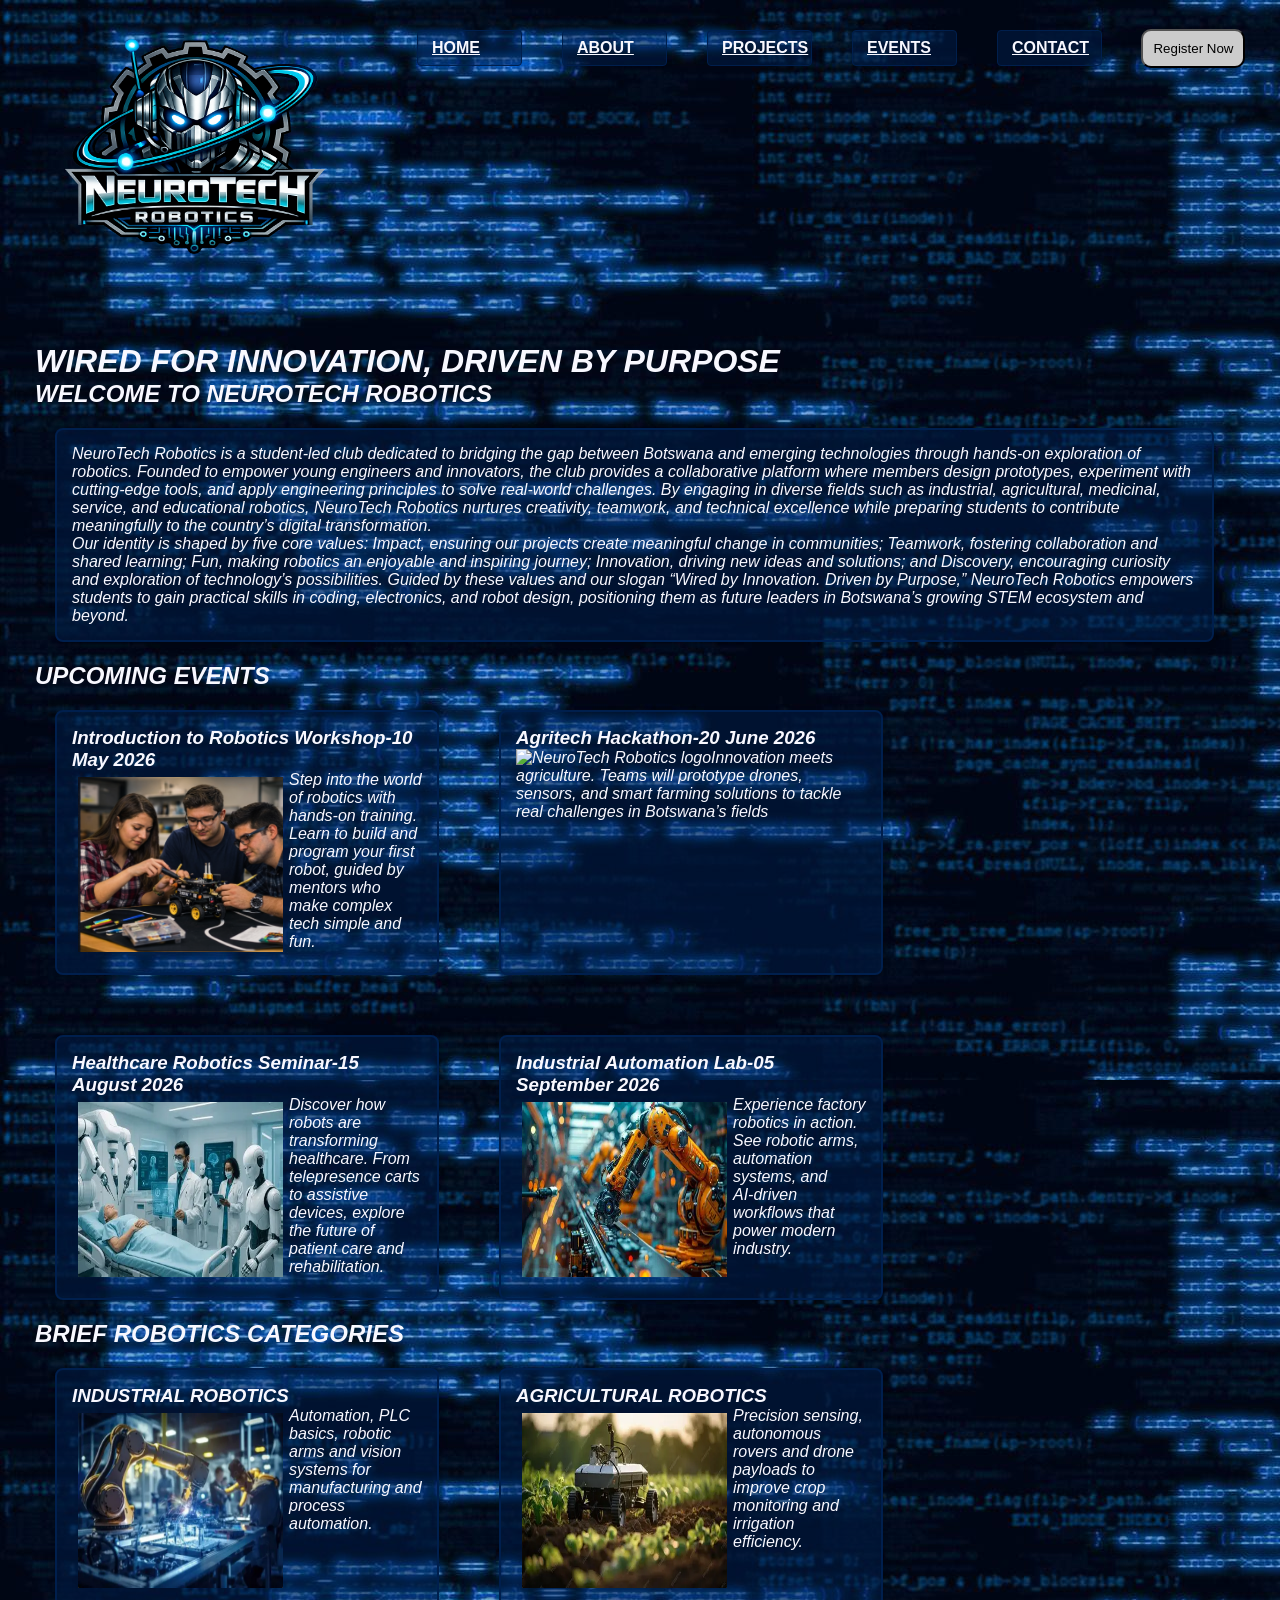
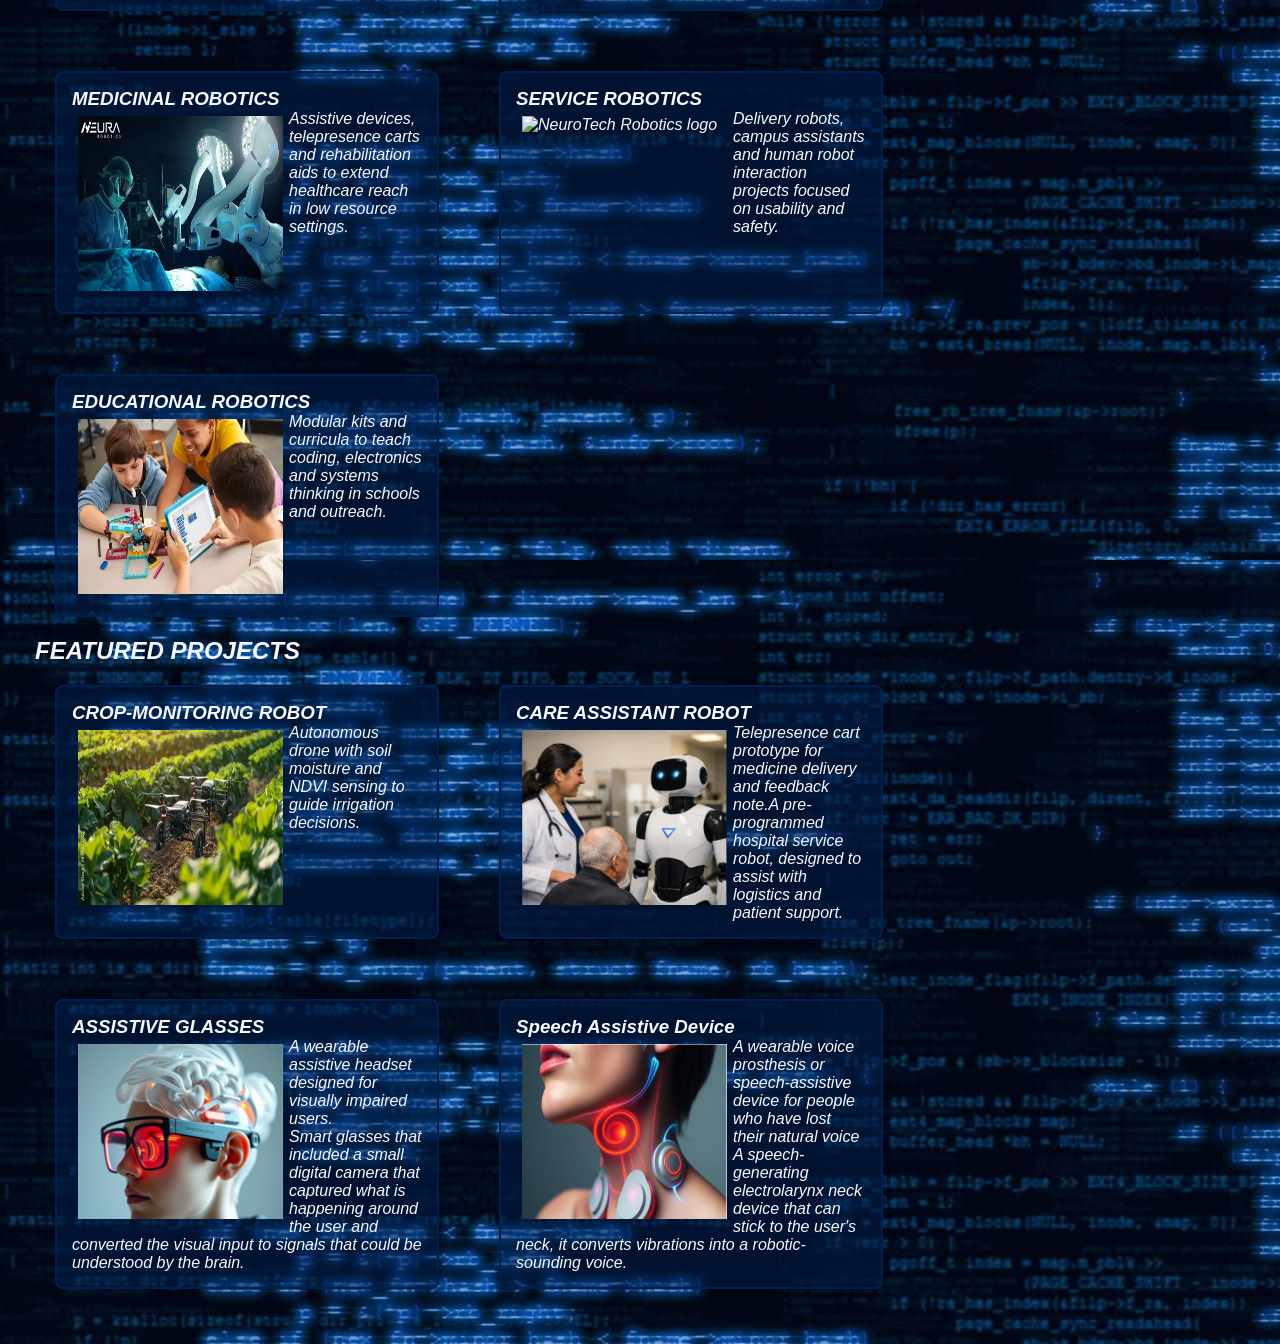
==== commit 0ba1d48d: "Update index.html" ====
--- a/index.html
+++ b/index.html
@@ -11,7 +11,7 @@
 <header>
  <div class="header-container">
 
-<img class="img-in1" src="C:\Users\WINDOWS 11 PRO\OneDrive\Documents\assignment\BCO.03f7e8b6-4741-4c21-8ac9-8d787a278490.png" alt="NeuroTech Robotics logo"/>
+<img class="img-in1" src="BCO.03f7e8b6-4741-4c21-8ac9-8d787a278490.png" alt="NeuroTech Robotics logo"/>
 
 
     <nav class="navbar navbar-expand-lg navbar-dark bg-dark">
@@ -66,7 +66,7 @@
 <article class="container">
 <article class="event-box">
         <h3>Introduction to Robotics Workshop-10 May 2026</h3>
-<img class="img-in" src="C:\Users\WINDOWS 11 PRO\OneDrive\Documents\assignment\hands on.png" alt="robotics workshop image"style="float:left;">
+<img class="img-in" src="hands on.png" alt="robotics workshop image"style="float:left;">
     
         <p>Step into the world of robotics with hands‑on training. Learn to build and program your first robot, guided by mentors who make complex tech simple and fun.</p>
     
@@ -75,7 +75,7 @@
 <article class="event-box">
         <h3>Agritech Hackathon-20 June 2026</h3>
 
-<img class="img-in" src="C:\Users\WINDOWS 11 PRO\OneDrive\Documents\assignment\download.webp" alt="NeuroTech Robotics logo"style="float:left;">
+<img class="download.webp" alt="NeuroTech Robotics logo"style="float:left;">
 
         <p>Innovation meets agriculture. Teams will prototype drones, sensors, and smart farming solutions to tackle real challenges in Botswana’s fields
 </p>
@@ -84,7 +84,7 @@
 <article class="event-box">
 <h3>Healthcare Robotics Seminar-15 August 2026</h3>
 
-<img class="img-in" src="C:\Users\WINDOWS 11 PRO\OneDrive\Documents\assignment\download (1).webp" alt="NeuroTech Robotics logo"style="float:left;">
+<img class="img-in" src="download (1).webp" alt="NeuroTech Robotics logo"style="float:left;">
        
                <p>Discover how robots are transforming healthcare. From telepresence carts to assistive devices, explore the future of patient care and rehabilitation.
 </p>
@@ -93,7 +93,7 @@
       <article class="event-box">
         <h3>Industrial Automation Lab-05 September 2026</h3>
 
-<img class="img-in" src="C:\Users\WINDOWS 11 PRO\OneDrive\Documents\assignment\industrial.webp" alt="NeuroTech Robotics logo"style="float:left;">
+<img class="img-in" src="industrial.webp" alt="NeuroTech Robotics logo"style="float:left;">
 
         <p>Experience factory robotics in action. See robotic arms, automation systems, and AI‑driven workflows that power modern industry.
 
@@ -112,35 +112,35 @@
 <div class="container">
 <div class="event-box">
 <h3>INDUSTRIAL ROBOTICS</h3>
-<img class="img-in" src="C:\Users\WINDOWS 11 PRO\OneDrive\Documents\assignment\industrial2.webp" alt="NeuroTech Robotics logo"style="float:left;">
+<img class="img-in" src="industrial2.webp" alt="NeuroTech Robotics logo"style="float:left;">
 
 <p>Automation, PLC basics, robotic arms and vision systems for manufacturing and process automation.</p>
 </div>
 
 <div class="event-box">
 <h3>AGRICULTURAL ROBOTICS</h3>
-<img class="img-in" src="C:\Users\WINDOWS 11 PRO\OneDrive\Documents\assignment\agric.webp" alt="NeuroTech Robotics logo"style="float:left;">
+<img class="img-in" src="agric.webp" alt="NeuroTech Robotics logo"style="float:left;">
 
 <p>Precision sensing, autonomous rovers and drone payloads to improve crop monitoring and irrigation efficiency.</p>
 </div>
 
 <div class="event-box">
 <h3>MEDICINAL ROBOTICS</h3>
-<img class="img-in" src="C:\Users\WINDOWS 11 PRO\OneDrive\Documents\assignment\medicinal.webp" alt="NeuroTech Robotics logo"/>
+<img class="img-in" src="medicinal.webp" alt="NeuroTech Robotics logo"/>
 
 <p>Assistive devices, telepresence carts and rehabilitation aids to extend healthcare reach in low resource settings.</p>
 </div>
 
 <div class="event-box">
 <h3>SERVICE ROBOTICS</h3>
-<img class="img-in" src="C:\Users\WINDOWS 11 PRO\OneDrive\Documents\assignment\R.jpg" alt="NeuroTech Robotics logo"/>
+<img class="img-in" src="assignment\R.jpg" alt="NeuroTech Robotics logo"/>
 
 <p>Delivery robots, campus assistants and human robot interaction projects focused on usability and safety.</p>
 </div>
 
 <div class="event-box">
 <h3>EDUCATIONAL ROBOTICS</h3>
-<img class="img-in" src="C:\Users\WINDOWS 11 PRO\OneDrive\Documents\assignment\education.webp" alt="NeuroTech Robotics logo"/>
+<img class="img-in" src="education.webp" alt="NeuroTech Robotics logo"/>
 
 <p>Modular kits and curricula to teach coding, electronics and systems thinking in schools and outreach.</p>
 </div>
@@ -153,7 +153,7 @@
 
 <div class="event-box">
 <h3>CROP-MONITORING ROBOT</h3>
-<img class="img-in" src="C:\Users\WINDOWS 11 PRO\OneDrive\Documents\assignment\OIP.webp" alt="NeuroTech Robotics logo"/>
+<img class="img-in" src="OIP.webp" alt="NeuroTech Robotics logo"/>
 
 <p>Autonomous drone with soil moisture and NDVI sensing to guide irrigation decisions.</p>
 
@@ -162,7 +162,7 @@
 
 <div class="event-box">
 <h3>CARE ASSISTANT ROBOT</h3>
-<img class="img-in" src="C:\Users\WINDOWS 11 PRO\OneDrive\Documents\assignment\health.png" alt="NeuroTech Robotics logo"/>
+<img class="img-in" src="health.png" alt="NeuroTech Robotics logo"/>
 
 <p>Telepresence cart prototype for medicine delivery and feedback note.A pre-programmed hospital service robot, designed to assist with logistics and patient support. </p>
 
@@ -171,7 +171,7 @@
 
 <div class="event-box">
 <h3>ASSISTIVE GLASSES</h3>
-<img class="img-in" src="C:\Users\WINDOWS 11 PRO\OneDrive\Documents\assignment\Screenshot 2026-04-17 170017.png" alt="NeuroTech Robotics logo"/>
+<img class="img-in" src="Screenshot 2026-04-17 170017.png" alt="NeuroTech Robotics logo"/>
 
 <p>A wearable assistive headset designed for visually impaired users.</p>
 
@@ -181,7 +181,7 @@
 
 <div class="event-box">
 <h3>Speech Assistive Device</h3>
-<img class="img-in" src="C:\Users\WINDOWS 11 PRO\OneDrive\Documents\assignment\Screenshot 2026-04-17 170007.png" alt="NeuroTech Robotics logo"/>
+<img class="img-in" src="Screenshot 2026-04-17 170007.png" alt="NeuroTech Robotics logo"/>
 
 <p> A wearable voice prosthesis or speech‑assistive device for people who have lost their natural voice</p>
 
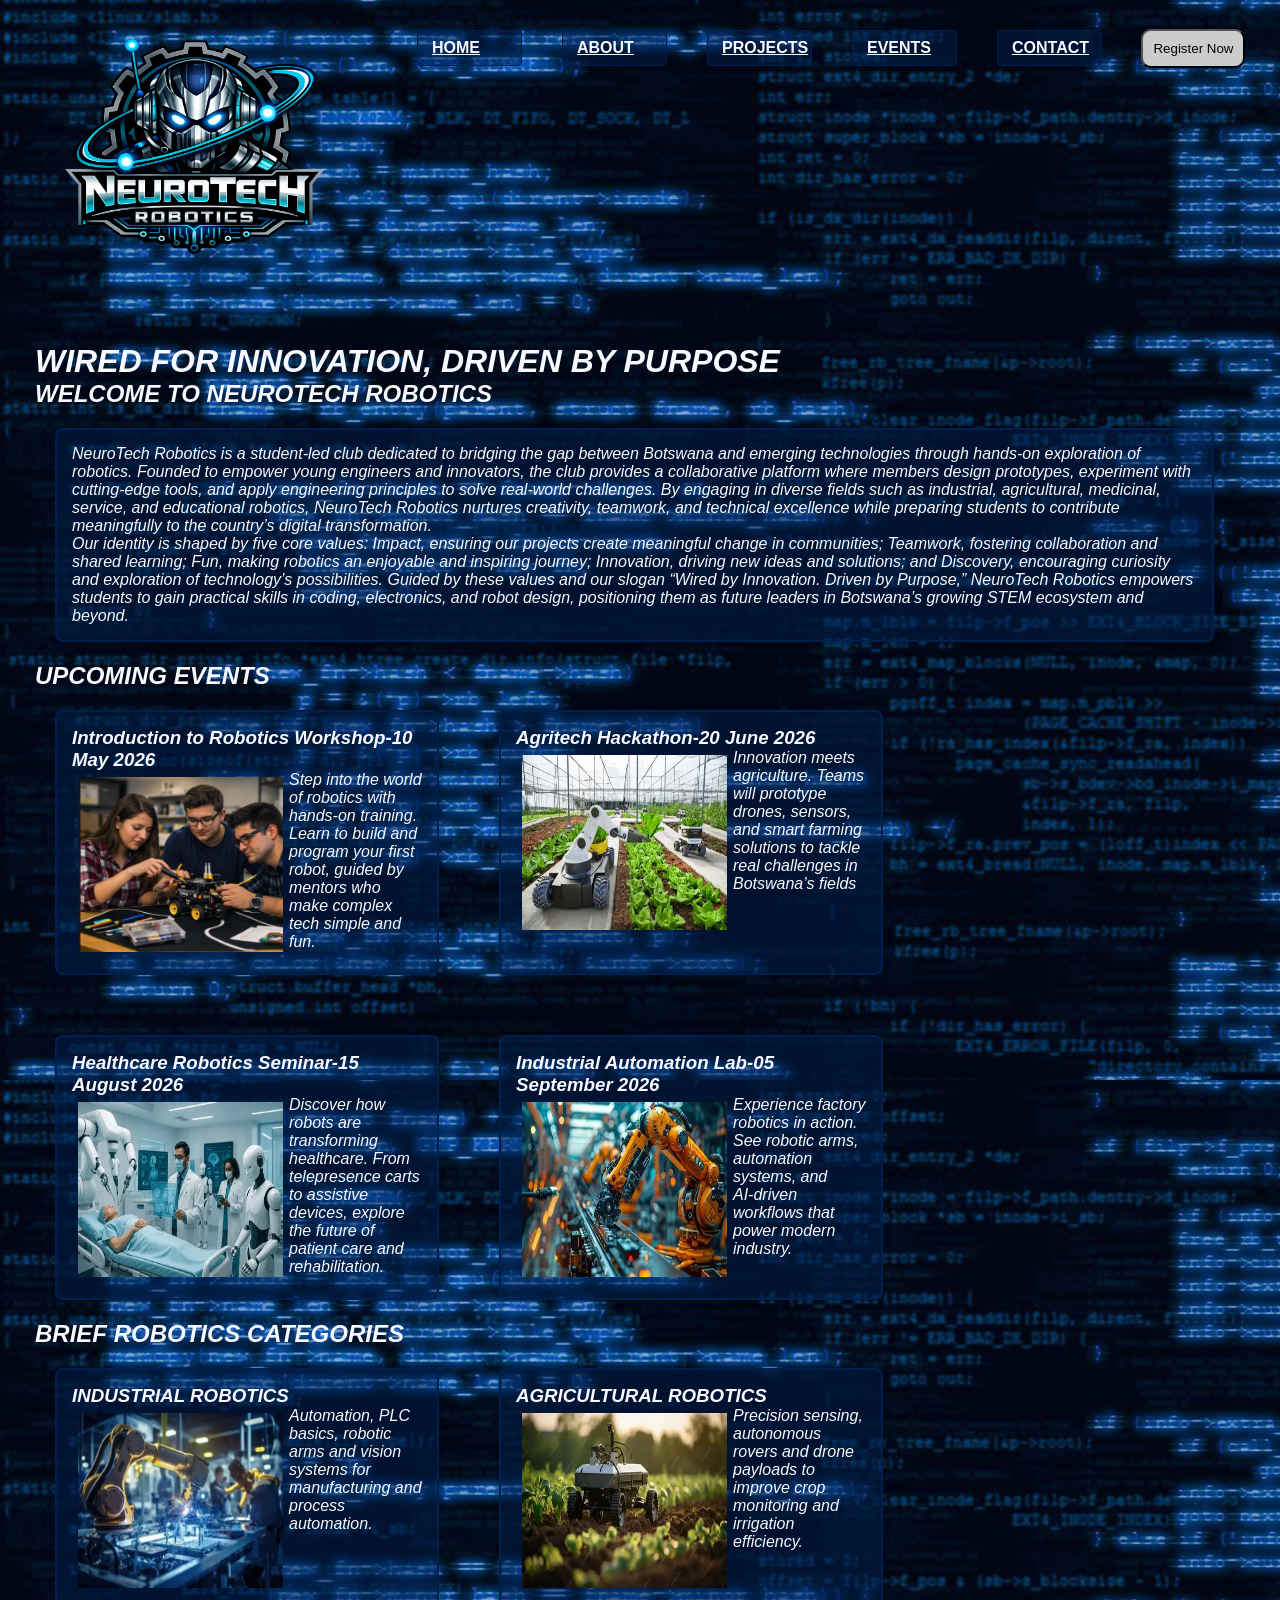
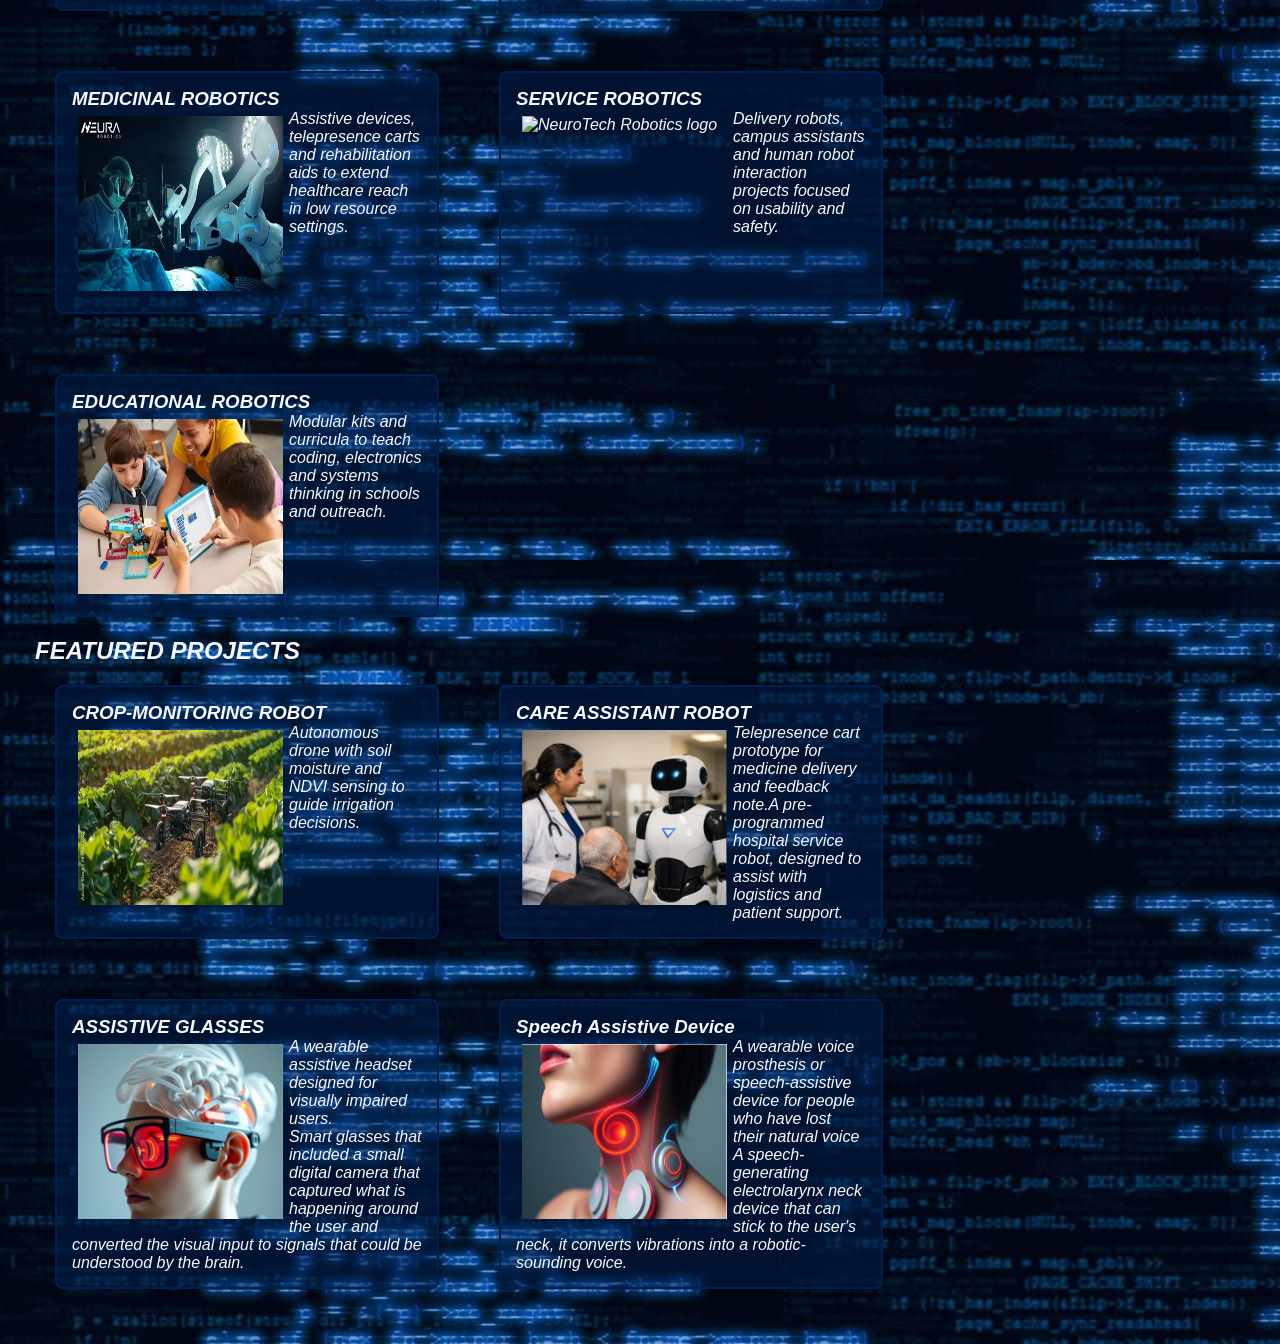
==== commit 883f4902: "Update index.html" ====
--- a/index.html
+++ b/index.html
@@ -75,7 +75,7 @@
 <article class="event-box">
         <h3>Agritech Hackathon-20 June 2026</h3>
 
-<img class="download.webp" alt="NeuroTech Robotics logo"style="float:left;">
+<img class="img-in" src="download.webp" alt="NeuroTech Robotics logo"style="float:left;">
 
         <p>Innovation meets agriculture. Teams will prototype drones, sensors, and smart farming solutions to tackle real challenges in Botswana’s fields
 </p>
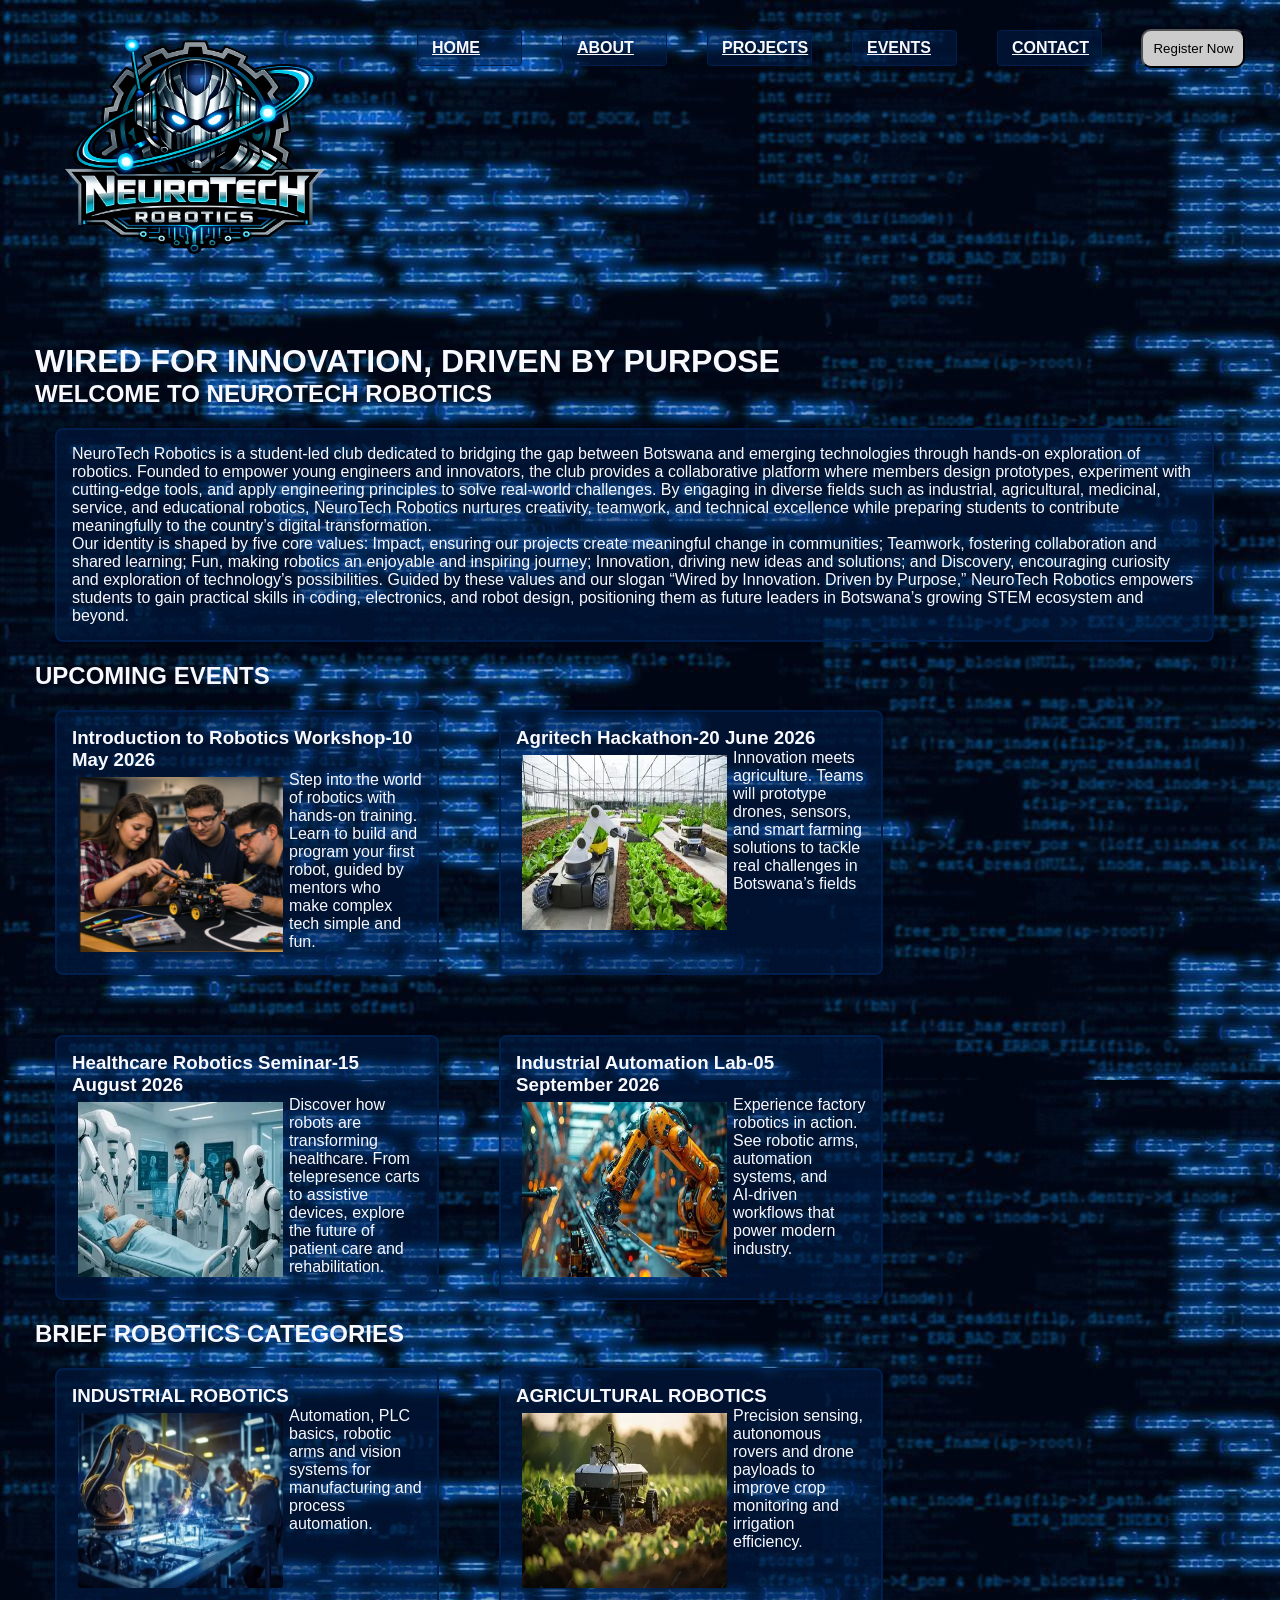
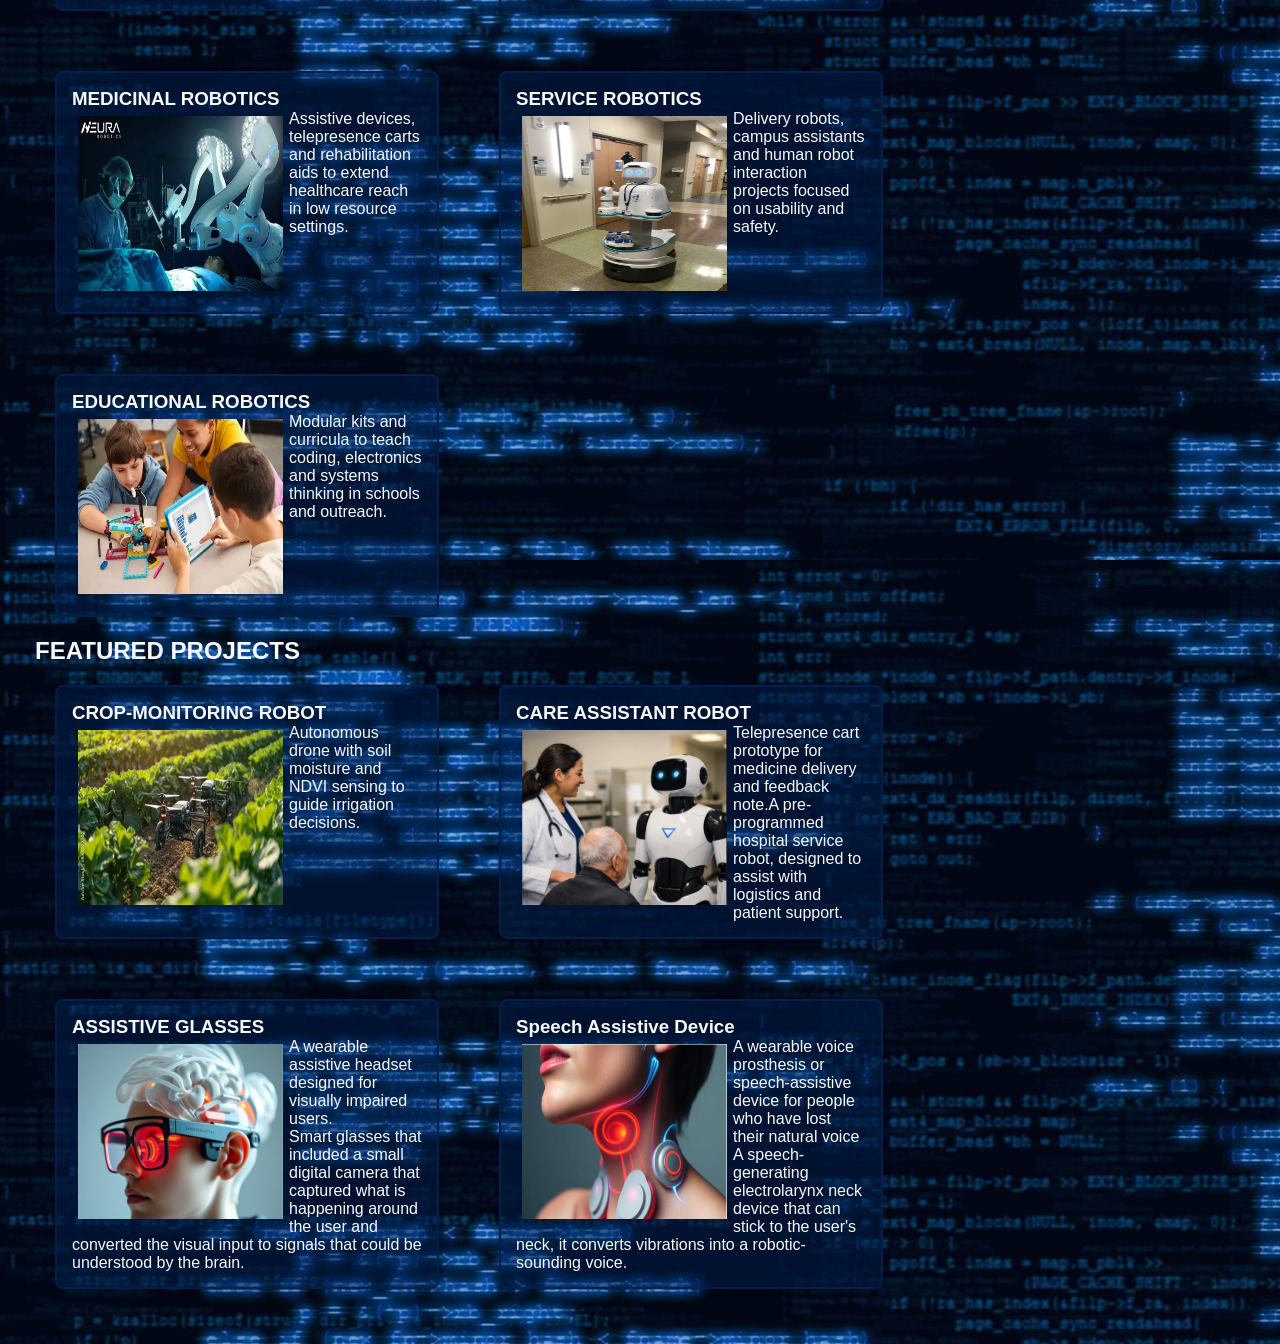
==== commit 0e179ecb: "Update index.html" ====
--- a/index.html
+++ b/index.html
@@ -38,7 +38,9 @@
                    
 			
                         
-                    <button class="register-btn" id="openRegister">Register Now</button>
+                    <button class="register-btn" id="openRegister">Register Now
+  
+</button>
                 
             </div>
         </div>
@@ -51,9 +53,7 @@
    
 
   <main>
-
- 
-<h1><i>WIRED FOR INNOVATION, DRIVEN BY PURPOSE<i></h1>
+<h1>WIRED FOR INNOVATION, DRIVEN BY PURPOSE</h1>
       <h2>WELCOME TO NEUROTECH ROBOTICS</h2>
 <div class="event-box1">
 
@@ -133,7 +133,7 @@
 
 <div class="event-box">
 <h3>SERVICE ROBOTICS</h3>
-<img class="img-in" src="assignment\R.jpg" alt="NeuroTech Robotics logo"/>
+<img class="img-in" src="R.jpg" alt="NeuroTech Robotics logo"/>
 
 <p>Delivery robots, campus assistants and human robot interaction projects focused on usability and safety.</p>
 </div>
@@ -192,6 +192,59 @@
 
 </section>
 
-
+<div id="registerModal" style="display:none;position:fixed;z-index:1;top:0;width:100%;height:100%;background-color:rgba(0,0,0,0.8);">
+<div style="background-color:#1a1a1a;margin:10% auto;padding:20px;border:1px solid #00ced1;width:50%;color:white;">
+<span id="closeBtn" style="float:right";cursor:pointer;">&times;</span><h2>NeuroTech Robotics registration</h2>
+  <form action="https://formspree.io/f/xpqbgebg" method="post">
+<input type="text" name="fullname" placeholder="write your name">
+<input type="text" name="email" placeholder="write your email">
+<input type="integer" name="Age" placeholder="write your age">
+<input type="text" name="fullname" placeholder="write name of guardian">
+<input type="text" name="relationship with guardian" placeholder="relation">
+
+<select name="category">
+ <option value="none">none</option>
+ <option value="category 1">Industrial Robotics</option>
+ <option value="category 2">Educational Robotics</option>
+ <option value="category 3">Medicinal Robotics</option>
+ <option value="category 4">Service Robotics</option>
+ <option value="category 5">Agricultural Robotics</option>
+
+ </select> 
+
+    <label for="gender">Gender:</label>
+    <select id="gender" name="gender">
+      <option value="male">Male</option>
+      <option value="female">Female</option>
+      <option value="other">Other</option>
+</select>
+<textarea name="message" placeholder="write message!"></textarea>
+    
+
+
+<button type="submit" name="submit">submit</button>
+<button type="reset" name="reset">reset</button>
+</div>
+</div>
 </body>
 </html>
+
+<script>
+    const btn = document.getElementById("openRegister");
+    const modal = document.getElementById("registerModal");
+    const close = document.getElementById("closeBtn");
+
+    btn.onclick = function() {
+        modal.style.display = "block";
+    }
+    close.onclick = function() {
+        modal.style.display = "none";
+    }
+</script>
+
+
+
+
+
+
+
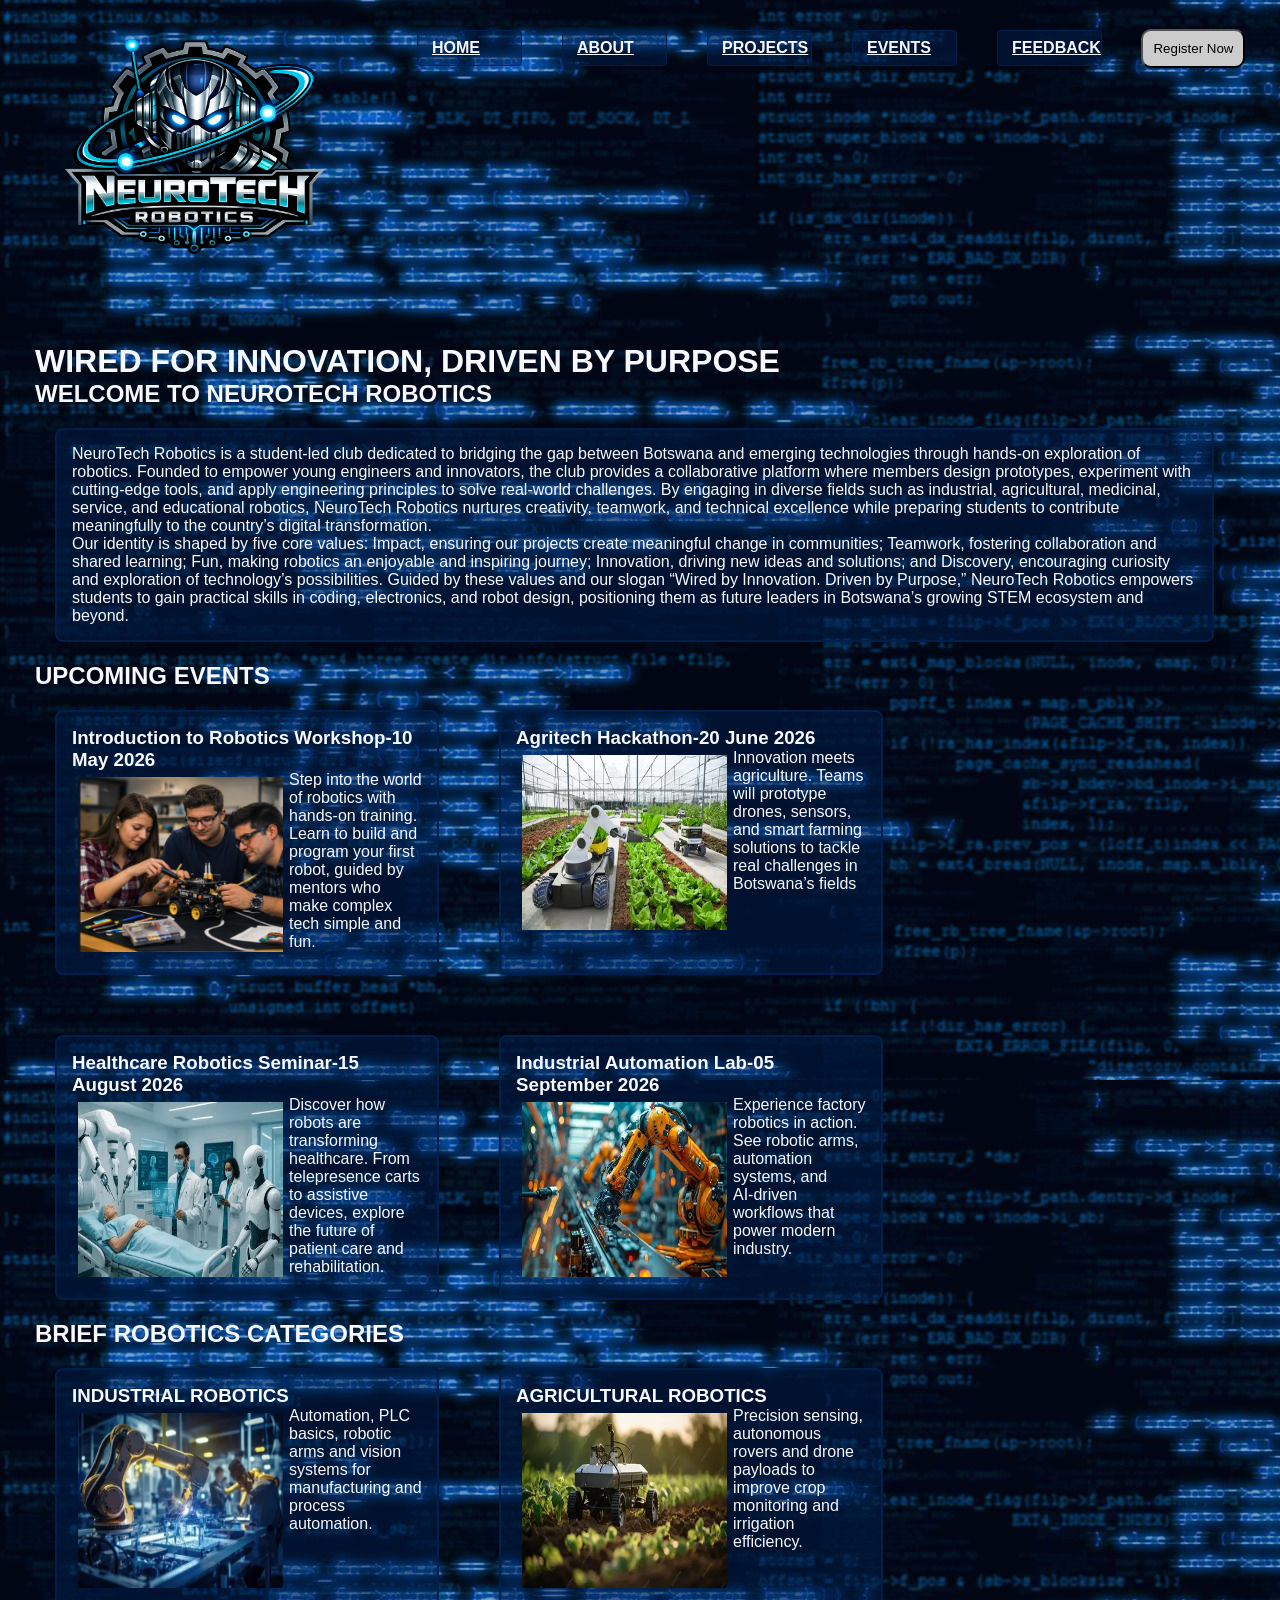
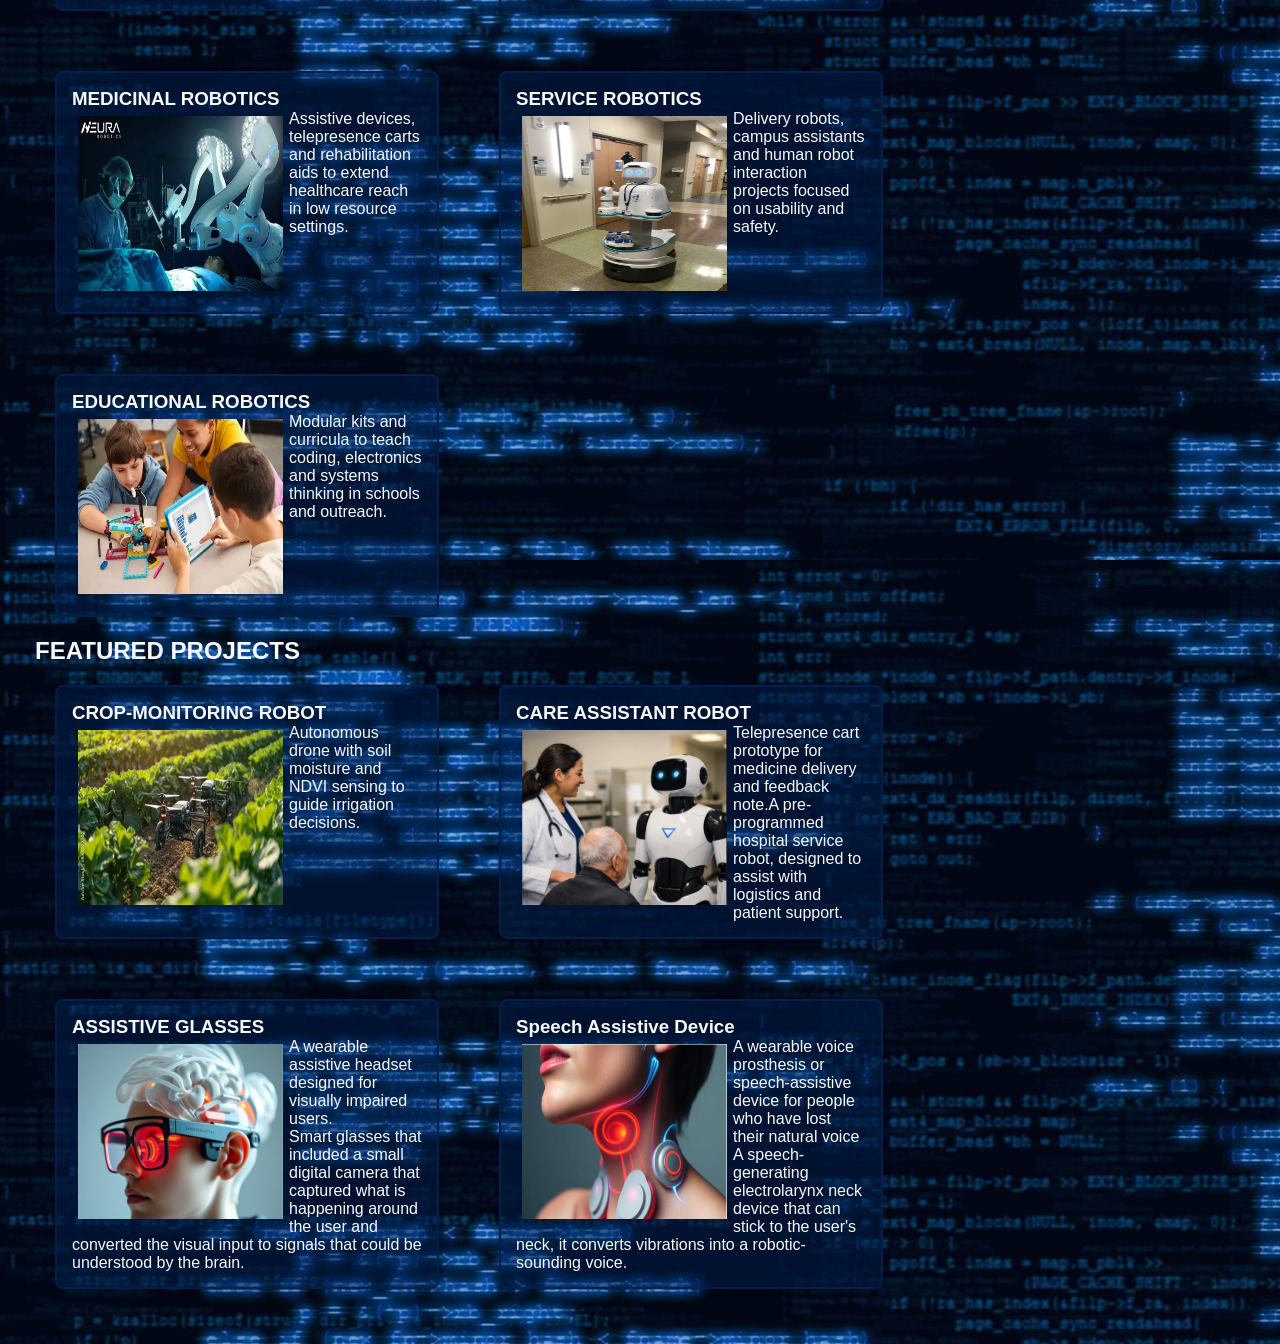
==== commit 880c3713: "Update index.html" ====
--- a/index.html
+++ b/index.html
@@ -33,7 +33,7 @@
 		
                         <a class="nav-link" href="events.html">Events</a>
              </nav><nav class="navigation-box">
-<a class="nav-link" href="contact.html">Contact</a>
+<a class="nav-link" href="feedback.html">Feedback</a>
 </nav>
                    
 			
@@ -197,7 +197,7 @@
 <span id="closeBtn" style="float:right";cursor:pointer;">&times;</span><h2>NeuroTech Robotics registration</h2>
   <form action="https://formspree.io/f/xpqbgebg" method="post">
 <input type="text" name="fullname" placeholder="write your name">
-<input type="text" name="email" placeholder="write your email">
+<input type="email" name="email" required>
 <input type="integer" name="Age" placeholder="write your age">
 <input type="text" name="fullname" placeholder="write name of guardian">
 <input type="text" name="relationship with guardian" placeholder="relation">
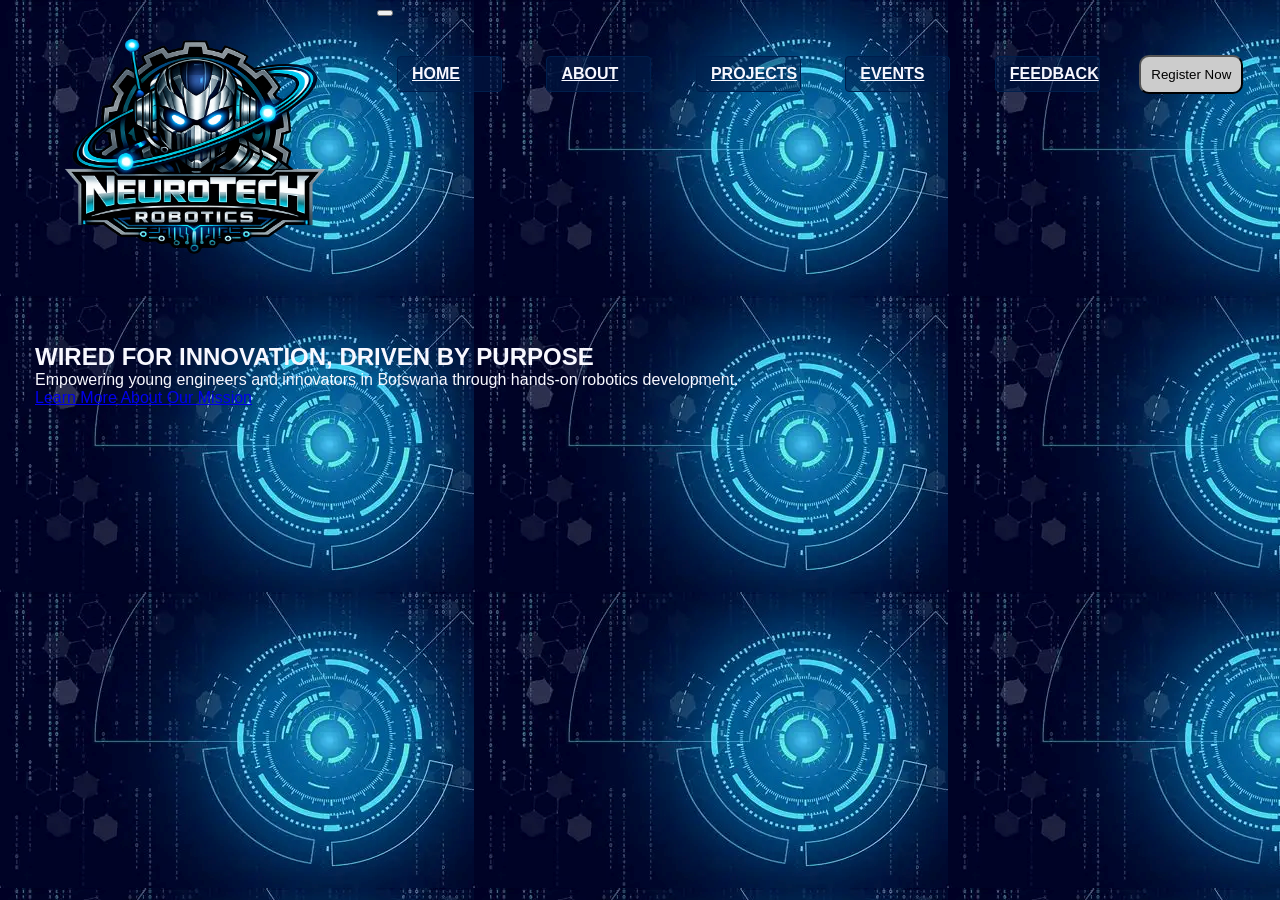
==== commit 9042b1a7: "Update index.html" ====
--- a/index.html
+++ b/index.html
@@ -3,248 +3,59 @@
 <head>
   <meta charset="utf-8" />
   <meta name="viewport" content="width=device-width,initial-scale=1.0" />
-  <title>NeuroTech Robotics — Home Page</title>
-<link rel="stylesheet" href="style.css"/>
+  <title>NeuroTech Robotics — Home</title>
+  <link rel="stylesheet" href="style.css"/>
 </head>
 <body>
   
 <header>
- <div class="header-container">
+  <div class="header-container">
+    <img class="img-in1" src="BCO.03f7e8b6-4741-4c21-8ac9-8d787a278490.png" alt="NeuroTech Robotics logo"/>
+    <nav class="navbar navbar-expand-lg navbar-dark bg-dark">
+      <div class="container">
+        <button class="navbar-toggler" type="button" aria-label="Toggle navigation">
+          <span class="navbar-toggler-icon"></span>
+        </button>
+        <div class="collapse navbar-collapse" id="navbarNav">
+          <nav class="navigation-box"><a class="nav-link" href="index.html">Home</a></nav>
+          <nav class="navigation-box"><a class="nav-link" href="aboutUs.html">About</a></nav>
+          <nav class="navigation-box"><a class="nav-link" href="projects.html">Projects</a></nav>
+          <nav class="navigation-box"><a class="nav-link" href="events.html">Events</a></nav>
+          <nav class="navigation-box"><a class="nav-link" href="feedback.html">Feedback</a></nav>
+          <button class="register-btn" id="openRegister">Register Now</button>
+        </div>
+      </div>
+    </nav>
+  </div>
+</header>
 
-<img class="img-in1" src="BCO.03f7e8b6-4741-4c21-8ac9-8d787a278490.png" alt="NeuroTech Robotics logo"/>
+<main class="container my-5">
+  <section class="hero-section">
+    <h1>WIRED FOR INNOVATION, DRIVEN BY PURPOSE</h1>
+    <p class="lead">Empowering young engineers and innovators in Botswana through hands-on robotics development.</p>
+    <a href="aboutUs.html" class="cta-link">Learn More About Our Mission</a>
+  </section>
+</main>
 
-
-    <nav class="navbar navbar-expand-lg navbar-dark bg-dark">
-        <div class="container">
-                <span class="navbar-toggler-icon"></span>
-            </button>
-            <div class="collapse navbar-collapse" id="navbarNav">
-             <nav class="navigation-box">
-                   
-                        <a class="nav-link" href="index.html">Home</a>
-             </nav><nav class="navigation-box">
-                
-                       <a class="nav-link" href="aboutUs.html">About</a>
-             </nav><nav class="navigation-box">
-                    
-                        <a class="nav-link" href="projects.html">Projects</a>
-                    
-             </nav><nav class="navigation-box">
-		
-                        <a class="nav-link" href="events.html">Events</a>
-             </nav><nav class="navigation-box">
-<a class="nav-link" href="feedback.html">Feedback</a>
-</nav>
-                   
-			
-                        
-                    <button class="register-btn" id="openRegister">Register Now
-  
-</button>
-                
-            </div>
-        </div>
+<div id="registerModal" style="display:none;position:fixed;z-index:999;top:0;left:0;width:100%;height:100%;background-color:rgba(0,0,0,0.8);">
+  <div style="background-color:#1a1a1a;margin:10% auto;padding:20px;border:1px solid #00ced1;width:50%;color:white;">
+    <span id="closeBtn" style="float:right;cursor:pointer;font-size:24px;">&times;</span>
+    <h2>NeuroTech Robotics Registration</h2>
+    <form action="https://formspree.io/f/xpqbgebg" method="post">
+      <input type="text" name="fullname" placeholder="Your Full Name" required aria-label="Full Name"><br><br>
+      <input type="email" name="email" placeholder="Your Email Address" required aria-label="Email Address"><br><br>
+      <input type="number" name="Age" placeholder="Your Age" aria-label="Age"><br><br>
+      <button type="submit">Submit</button>
+    </form>
+  </div>
 </div>
-    </nav>
-
-</header>
-    
-       
-   
-
-  <main>
-<h1>WIRED FOR INNOVATION, DRIVEN BY PURPOSE</h1>
-      <h2>WELCOME TO NEUROTECH ROBOTICS</h2>
-<div class="event-box1">
-
-      <p>NeuroTech Robotics is a student‑led club dedicated to bridging the gap between Botswana and emerging technologies through hands‑on exploration of robotics. Founded to empower young engineers and innovators, the club provides a collaborative platform where members design prototypes, experiment with cutting‑edge tools, and apply engineering principles to solve real‑world challenges. By engaging in diverse fields such as industrial, agricultural, medicinal, service, and educational robotics, NeuroTech Robotics nurtures creativity, teamwork, and technical excellence while preparing students to contribute meaningfully to the country’s digital transformation.</p>
-
-</p>Our identity is shaped by five core values: Impact, ensuring our projects create meaningful change in communities; Teamwork, fostering collaboration and shared learning; Fun, making robotics an enjoyable and inspiring journey; Innovation, driving new ideas and solutions; and Discovery, encouraging curiosity and exploration of technology’s possibilities. Guided by these values and our slogan “Wired by Innovation. Driven by Purpose,” NeuroTech Robotics empowers students to gain practical skills in coding, electronics, and robot design, positioning them as future leaders in Botswana’s growing STEM ecosystem and beyond.</p>
-         </div>
-<section>
-<h2>UPCOMING EVENTS</h2>
-<article class="container">
-<article class="event-box">
-        <h3>Introduction to Robotics Workshop-10 May 2026</h3>
-<img class="img-in" src="hands on.png" alt="robotics workshop image"style="float:left;">
-    
-        <p>Step into the world of robotics with hands‑on training. Learn to build and program your first robot, guided by mentors who make complex tech simple and fun.</p>
-    
-      </article>
-
-<article class="event-box">
-        <h3>Agritech Hackathon-20 June 2026</h3>
-
-<img class="img-in" src="download.webp" alt="NeuroTech Robotics logo"style="float:left;">
-
-        <p>Innovation meets agriculture. Teams will prototype drones, sensors, and smart farming solutions to tackle real challenges in Botswana’s fields
-</p>
-      </article>
-
-<article class="event-box">
-<h3>Healthcare Robotics Seminar-15 August 2026</h3>
-
-<img class="img-in" src="download (1).webp" alt="NeuroTech Robotics logo"style="float:left;">
-       
-               <p>Discover how robots are transforming healthcare. From telepresence carts to assistive devices, explore the future of patient care and rehabilitation.
-</p>
-      </article>
-
-      <article class="event-box">
-        <h3>Industrial Automation Lab-05 September 2026</h3>
-
-<img class="img-in" src="industrial.webp" alt="NeuroTech Robotics logo"style="float:left;">
-
-        <p>Experience factory robotics in action. See robotic arms, automation systems, and AI‑driven workflows that power modern industry.
-
-</p>
-      </article>
-</article>
-    </div>
-
-</section>
-
-
-<section>
-
-
-<h2>BRIEF ROBOTICS CATEGORIES</h2>
-<div class="container">
-<div class="event-box">
-<h3>INDUSTRIAL ROBOTICS</h3>
-<img class="img-in" src="industrial2.webp" alt="NeuroTech Robotics logo"style="float:left;">
-
-<p>Automation, PLC basics, robotic arms and vision systems for manufacturing and process automation.</p>
-</div>
-
-<div class="event-box">
-<h3>AGRICULTURAL ROBOTICS</h3>
-<img class="img-in" src="agric.webp" alt="NeuroTech Robotics logo"style="float:left;">
-
-<p>Precision sensing, autonomous rovers and drone payloads to improve crop monitoring and irrigation efficiency.</p>
-</div>
-
-<div class="event-box">
-<h3>MEDICINAL ROBOTICS</h3>
-<img class="img-in" src="medicinal.webp" alt="NeuroTech Robotics logo"/>
-
-<p>Assistive devices, telepresence carts and rehabilitation aids to extend healthcare reach in low resource settings.</p>
-</div>
-
-<div class="event-box">
-<h3>SERVICE ROBOTICS</h3>
-<img class="img-in" src="R.jpg" alt="NeuroTech Robotics logo"/>
-
-<p>Delivery robots, campus assistants and human robot interaction projects focused on usability and safety.</p>
-</div>
-
-<div class="event-box">
-<h3>EDUCATIONAL ROBOTICS</h3>
-<img class="img-in" src="education.webp" alt="NeuroTech Robotics logo"/>
-
-<p>Modular kits and curricula to teach coding, electronics and systems thinking in schools and outreach.</p>
-</div>
-</div>
-</section>
-
-<section>
-<h2>FEATURED PROJECTS</h2>
-<div class="container">
-
-<div class="event-box">
-<h3>CROP-MONITORING ROBOT</h3>
-<img class="img-in" src="OIP.webp" alt="NeuroTech Robotics logo"/>
-
-<p>Autonomous drone with soil moisture and NDVI sensing to guide irrigation decisions.</p>
-
-</div>
-
-
-<div class="event-box">
-<h3>CARE ASSISTANT ROBOT</h3>
-<img class="img-in" src="health.png" alt="NeuroTech Robotics logo"/>
-
-<p>Telepresence cart prototype for medicine delivery and feedback note.A pre-programmed hospital service robot, designed to assist with logistics and patient support. </p>
-
-</div>
-
-
-<div class="event-box">
-<h3>ASSISTIVE GLASSES</h3>
-<img class="img-in" src="Screenshot 2026-04-17 170017.png" alt="NeuroTech Robotics logo"/>
-
-<p>A wearable assistive headset designed for visually impaired users.</p>
-
-<p>Smart glasses that included a small digital camera that captured what is happening around the user and converted the visual input to signals that could be understood by the brain. </p>
-</div>
-
-
-<div class="event-box">
-<h3>Speech Assistive Device</h3>
-<img class="img-in" src="Screenshot 2026-04-17 170007.png" alt="NeuroTech Robotics logo"/>
-
-<p> A wearable voice prosthesis or speech‑assistive device for people who have lost their natural voice</p>
-
-<p>A speech-generating electrolarynx neck device that can stick to the user's neck, it converts vibrations into a robotic-sounding voice.</p>
-</div>
-</div>
-
-
-</section>
-
-<div id="registerModal" style="display:none;position:fixed;z-index:1;top:0;width:100%;height:100%;background-color:rgba(0,0,0,0.8);">
-<div style="background-color:#1a1a1a;margin:10% auto;padding:20px;border:1px solid #00ced1;width:50%;color:white;">
-<span id="closeBtn" style="float:right";cursor:pointer;">&times;</span><h2>NeuroTech Robotics registration</h2>
-  <form action="https://formspree.io/f/xpqbgebg" method="post">
-<input type="text" name="fullname" placeholder="write your name">
-<input type="email" name="email" required>
-<input type="integer" name="Age" placeholder="write your age">
-<input type="text" name="fullname" placeholder="write name of guardian">
-<input type="text" name="relationship with guardian" placeholder="relation">
-
-<select name="category">
- <option value="none">none</option>
- <option value="category 1">Industrial Robotics</option>
- <option value="category 2">Educational Robotics</option>
- <option value="category 3">Medicinal Robotics</option>
- <option value="category 4">Service Robotics</option>
- <option value="category 5">Agricultural Robotics</option>
-
- </select> 
-
-    <label for="gender">Gender:</label>
-    <select id="gender" name="gender">
-      <option value="male">Male</option>
-      <option value="female">Female</option>
-      <option value="other">Other</option>
-</select>
-<textarea name="message" placeholder="write message!"></textarea>
-    
-
-
-<button type="submit" name="submit">submit</button>
-<button type="reset" name="reset">reset</button>
-</div>
-</div>
-</body>
-</html>
 
 <script>
     const btn = document.getElementById("openRegister");
     const modal = document.getElementById("registerModal");
     const close = document.getElementById("closeBtn");
-
-    btn.onclick = function() {
-        modal.style.display = "block";
-    }
-    close.onclick = function() {
-        modal.style.display = "none";
-    }
+    btn.onclick = () => modal.style.display = "block";
+    close.onclick = () => modal.style.display = "none";
 </script>
-
-
-
-
-
-
-
+</body>
+</html>
--- a/style.css
+++ b/style.css
@@ -1,6 +1,6 @@
 
 body{
-background-image:url(4142199.jpg)  ;
+background-image:url(OIP_2.png)  ;
 margin:10px;
 color:#f8f8ff;
 font-family:Aptos, Arial, sans-serif;
